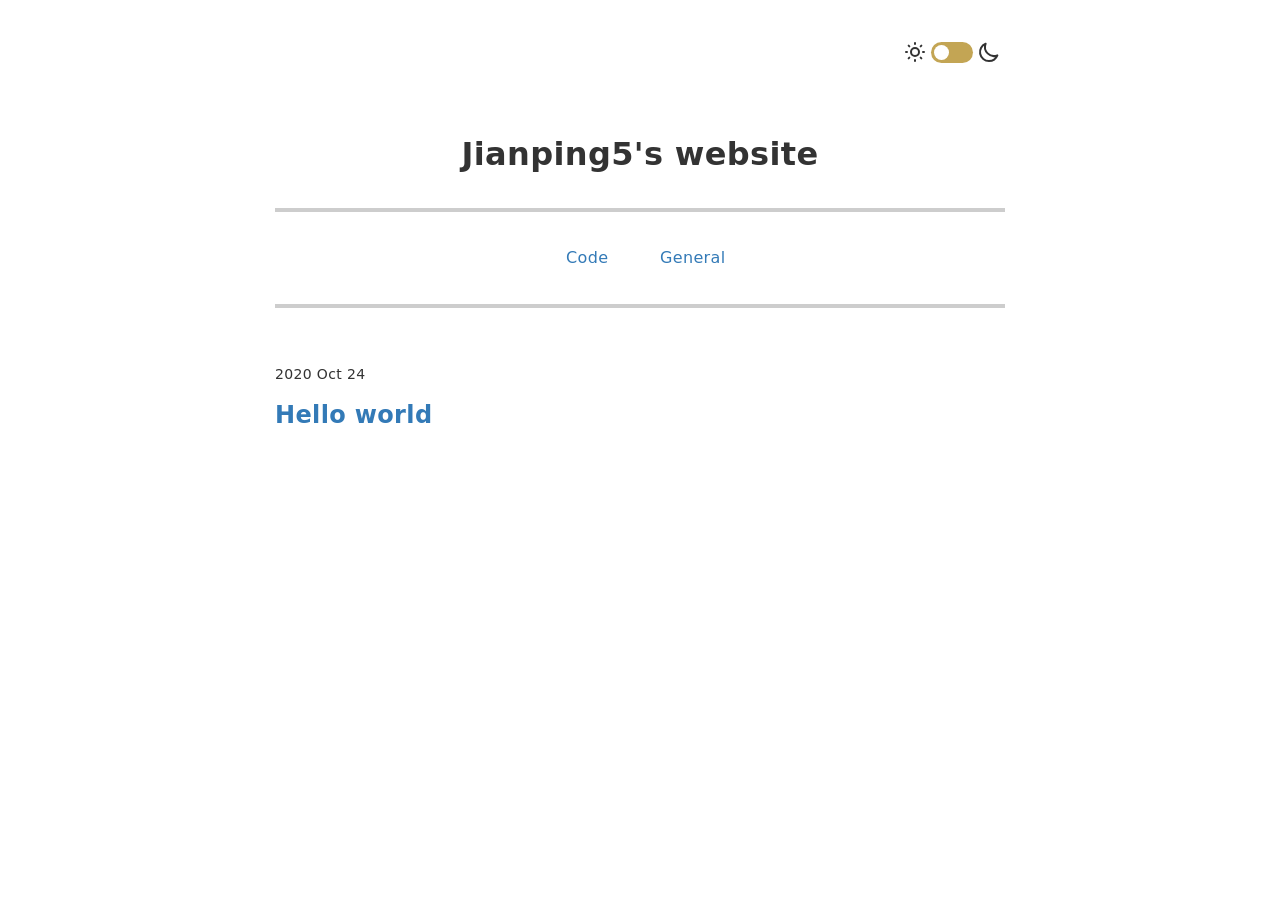
==== index.html @ e9e573b5 "Initial commit" ====
<!DOCTYPE html>
<html>
<meta charset="UTF-8">
<style>
@media (prefers-color-scheme: dark) {
    body {
        background-color: #1c1c1c;
        color: white;
    }
    .markdown-body table tr {
        background-color: #1c1c1c;
    }
    .markdown-body table tr:nth-child(2n) {
        background-color: black;
    }
}
</style>



<link rel="alternate" type="application/rss+xml" href="./feed.xml" title="Jianping5's website">



<link rel="stylesheet" type="text/css" href="./css/common-vendor.b8ecfc406ac0b5f77a26.css">
<link rel="stylesheet" type="text/css" href="./css/fretboard.f32f2a8d5293869f0195.css">
<link rel="stylesheet" type="text/css" href="./css/pretty.0ae3265014f89d9850bf.css">
<link rel="stylesheet" type="text/css" href="./css/pretty-vendor.83ac49e057c3eac4fce3.css">
<link rel="stylesheet" type="text/css" href="./css/global.css">
<link rel="stylesheet" type="text/css" href="./css/misc.css">

<script type="text/x-mathjax-config">
<script>
MathJax = {
  tex: {
    inlineMath: [['$', '$'], ['\(', '\)']]
  },
  svg: {
    fontCache: 'global',
  }
};
</script>
<script type="text/javascript" id="MathJax-script" async
  src="./scripts/tex-svg.js">
</script>

<style>
</style>

<div id="doc" class="container-fluid markdown-body comment-enabled" data-hard-breaks="true">

<div id="color-mode-switch">
  <svg xmlns="http://www.w3.org/2000/svg" class="h-6 w-6" fill="none" viewBox="0 0 24 24" stroke="currentColor" stroke-width="2">
    <path stroke-linecap="round" stroke-linejoin="round" d="M12 3v1m0 16v1m9-9h-1M4 12H3m15.364 6.364l-.707-.707M6.343 6.343l-.707-.707m12.728 0l-.707.707M6.343 17.657l-.707.707M16 12a4 4 0 11-8 0 4 4 0 018 0z" />
  </svg>
  <input type="checkbox" id="switch" />
  <label for="switch">Dark Mode Toggle</label>
  <svg xmlns="http://www.w3.org/2000/svg" class="h-6 w-6" fill="none" viewBox="0 0 24 24" stroke="currentColor" stroke-width="2">
    <path stroke-linecap="round" stroke-linejoin="round" d="M20.354 15.354A9 9 0 018.646 3.646 9.003 9.003 0 0012 21a9.003 9.003 0 008.354-5.646z" />
  </svg>
</div>

<script type="text/javascript">
  // Update root html class to set CSS colors
  const toggleDarkMode = () => {
    const root = document.querySelector('html');
    root.classList.toggle('dark');
  }

  // Update local storage value for colorScheme
  const toggleColorScheme = () => {
    const colorScheme = localStorage.getItem('colorScheme');
    if (colorScheme === 'light') localStorage.setItem('colorScheme', 'dark');
    else localStorage.setItem('colorScheme', 'light');
  }

  // Set toggle input handler
  const toggle = document.querySelector('#color-mode-switch input[type="checkbox"]');
  if (toggle) toggle.onclick = () => {
    toggleDarkMode();
    toggleColorScheme();
  }

  // Check for color scheme on init
  const checkColorScheme = () => {
    const colorScheme = localStorage.getItem('colorScheme');
    // Default to light for first view
    if (colorScheme === null || colorScheme === undefined) localStorage.setItem('colorScheme', 'light');
    // If previously saved to dark, toggle switch and update colors
    if (colorScheme === 'dark') {
      toggle.checked = true;
      toggleDarkMode();
    }
  }
  checkColorScheme();
</script>

<meta name="twitter:card" content="summary" />
<meta name="twitter:title" content="Jianping5's website" />
<meta name="twitter:image" content="https://avatars.githubusercontent.com/u/83172782?v=4&size=64" />


<title> Jianping5's website </title>
<br>
<center><h1 style="border-bottom:0px"> Jianping5's website </h1></center>

<center><hr>
<span class="toc-category" style="font-size:100%"><a href="./categories/code.html">Code</a></span>
<span class="toc-category" style="font-size:100%"><a href="./categories/general.html">General</a></span>
<hr></center>

<br>
<ul class="post-list" style="padding-left:0">



<li>
    <span class="post-meta">2020 Oct 24</span>
    <h3 style="margin-top:12px">
      <a class="post-link" href="./general\2020/10/24\hello.html">Hello world</a>
    </h3>
</li>

 </ul>
---- css/fretboard.f32f2a8d5293869f0195.css ----
/* -- GENERAL TYPOGRAPHY -- */
.fretTitle { color: #555; text-align: center; font-family: "Helvetica Neue", sans-serif; line-height: 1.4; font-size: 1.6em; margin: 10px 0 10px 0; font-weight: 900; padding: 5px; }
section { padding: 20px; }
.content { max-width: 960px; margin: auto; }
/* Fretboard Container/Wrapper */
.fretContainer, .fretContainer_h { outline: solid 1px #eeee; margin: 0 auto; padding: 15px 0; }
.fretContainer { width: 320px; }
.fretContainer_h { max-width: 400px; }
.svg_wrapper { background-color: #fff; position: relative; height: 0; }
.svg_wrapper svg.fretboard_bg { position: absolute; top: 0; left: 0; z-index: 0; }
.svg_wrapper .cells { width: 100%; height: 100%; position: absolute; top: 0; left: 0; }
.svg_wrapper.v4 { padding-top: 91.6666666667%; }
.svg_wrapper.v5 { padding-top: 106.9444444444%; }
.svg_wrapper.v7 { padding-top: 137.5%; }
.svg_wrapper.v9 { padding-top: 168.0555555556%; }
.svg_wrapper.v12 { padding-top: 213.8888888889%; }
.svg_wrapper.v15 { padding-top: 259.7222222222%; }
.svg_wrapper.v .cell svg { width: 12.5%; float: left; display: block; }
.svg_wrapper.v4 .cell svg { height: 16.6666666667%; }
.svg_wrapper.v5 .cell svg { height: 14.2857142857%; }
.svg_wrapper.v7 .cell svg { height: 11.1111111111%; }
.svg_wrapper.v9 .cell svg { height: 9.0909090909%; }
.svg_wrapper.v12 .cell svg { height: 7.1428571429%; }
.svg_wrapper.v15 .cell svg { height: 5.8823529412%; }
.svg_wrapper.h5 { padding-top: 85.7142857143%; }
.svg_wrapper.h6 { padding-top: 75%; }
.svg_wrapper.h7 { padding-top: 72.7272727273%; }
.svg_wrapper.h .cell svg { height: 12.5%; float: left; display: block; z-index: 2; }
.svg_wrapper.h5 .cell svg { width: 14.2857142857%; }
.svg_wrapper.h6 .cell svg { width: 12.5%; }
.svg_wrapper.h7 .cell svg { width: 12.1212121212%; }
/* Fretboard Element Styles */
.cell.dot .fretb_dot { fill: #27a9e1; }
.cell.dot.root .fretb_dot { fill: #f05a28; }
.cell.dot.faded .fretb_dot { opacity: .25; }
.fretboard_bg .fret_bg rect { fill: #fff; }
.fretboard_bg .frets rect { fill: #ddd; }
.fretboard_bg .nut rect { fill: #6e6e6e; }
.fretboard_bg .strings rect { fill: #6e6e6e; }
.svg_wrapper.noNut .fretboard_bg .nut rect { fill: none; }
.markdown-body pre.fretboard { background-color: transparent; }
@media all and (max-width: 400px) {
 .fretContainer_h { max-width: 288px; }
}
@media all and (max-width: 420px) {
 .fretContainer { max-width: 220px; }
}
---- css/pretty.0ae3265014f89d9850bf.css ----
.profile-card { width: 100%; padding: 10px 5px; }
.profile-card .profile-card-body { display: flex; margin-bottom: 20px; }
.profile-card .profile-card-body .profile-card-name { color: #333; font-weight: 600; font-size: 16px; line-height: 18px; text-decoration: none; overflow: hidden; text-overflow: ellipsis; display: block; vertical-align: sub; }
.profile-card .profile-card-body .profile-card-info { margin-left: 10px; white-space: nowrap; overflow: hidden; text-overflow: ellipsis; }
.profile-card .profile-card-body .profile-card-name:hover { color: #337ab7; }
.profile-card .profile-card-body .profile-card-photo { height: -webkit-fit-content; height: fit-content; padding-top: 3px; text-decoration: none; }
.profile-card .profile-card-body .profile-card-username { font-size: 12px; line-height: 15px; color: #888; overflow: hidden; text-overflow: ellipsis; }
.profile-card .profile-card-body .profile-card-description { font-size: 14px; line-height: 20px; word-break: break-word; color: #888; margin-top: 10px; white-space: normal; }
.profile-card .profile-card-body .ui-avatar { display: inline-block; overflow: hidden; line-height: 1; vertical-align: middle; border-radius: 3px; object-fit: cover; }
.profile-card .profile-card-body .ui-avatar.circle { border-radius: 50%; }
.profile-card .profile-settings { display: block; text-align: center; margin: 0 -21px -21px -21px; padding-top: 10px; font-size: 15px; padding-bottom: 10px; border-top: #d9d9d9 1px solid; border-bottom-left-radius: 5px; border-bottom-right-radius: 5px; color: #337ab7; text-decoration: none; }
.profile-card .profile-settings:hover { background-color: #337ab7; color: white; }
.react-popover .profile-popover { max-width: 260px; width: 260px; }
.react-popover .profile-popover .profile-card .profile-card-body { padding: 10px 15px 0 15px; }
.react-popover .profile-popover .profile-card .profile-settings { margin: 0 -6px -11px -6px; }
.react-popover .popover { position: absolute; top: 0; left: 0; z-index: 1060; display: block; max-width: 276px; font-family: -apple-system, BlinkMacSystemFont, "Segoe UI", Roboto, "Helvetica Neue", Arial, "Noto Sans", sans-serif, "Apple Color Emoji", "Segoe UI Emoji", "Segoe UI Symbol", "Noto Color Emoji"; font-style: normal; font-weight: 400; line-height: 1.5; text-align: left; text-align: start; text-decoration: none; text-shadow: none; text-transform: none; letter-spacing: normal; word-break: normal; word-spacing: normal; white-space: normal; line-break: auto; font-size: .875rem; word-wrap: break-word; background-color: #fff; background-clip: padding-box; border: 1px solid rgba( 0, 0, 0, .2 ); border-radius: 6px; }
.react-popover .popover .arrow { position: absolute; display: block; width: 1rem; height: .5rem; margin: 0 .3rem; border-width: unset; border-style: unset; }
.react-popover .popover .arrow::before, .react-popover .popover .arrow::after { position: absolute; display: block; content: ""; border-color: transparent; border-style: solid; }
.react-popover .bs-popover-top,
.react-popover .bs-popover-auto[x-placement^="top"] { margin-bottom: .5rem; }
.react-popover .bs-popover-top > .arrow,
.react-popover .bs-popover-auto[x-placement^="top"] > .arrow { bottom: calc( -0.5rem - 1px ); }
.react-popover .bs-popover-top > .arrow::before,
.react-popover .bs-popover-auto[x-placement^="top"] > .arrow::before { bottom: 0; border-width: .5rem .5rem 0; border-top-color: rgba( 0, 0, 0, .25 ); }
.react-popover .bs-popover-top > .arrow::after,
.react-popover .bs-popover-auto[x-placement^="top"] > .arrow::after { bottom: 1px; border-width: .5rem .5rem 0; border-top-color: #fff; }
.react-popover .bs-popover-right,
.react-popover .bs-popover-auto[x-placement^="right"] { margin-left: .5rem; }
.react-popover .bs-popover-right > .arrow,
.react-popover .bs-popover-auto[x-placement^="right"] > .arrow { left: calc( -0.5rem - 1px ); width: .5rem; height: 1rem; margin: .3rem 0; }
.react-popover .bs-popover-right > .arrow::before,
.react-popover .bs-popover-auto[x-placement^="right"] > .arrow::before { left: 0; border-width: .5rem .5rem .5rem 0; border-right-color: rgba( 0, 0, 0, .25 ); }
.react-popover .bs-popover-right > .arrow::after,
.react-popover .bs-popover-auto[x-placement^="right"] > .arrow::after { left: 1px; border-width: .5rem .5rem .5rem 0; border-right-color: #fff; }
.react-popover .bs-popover-bottom,
.react-popover .bs-popover-auto[x-placement^="bottom"] { margin-top: .5rem; }
.react-popover .bs-popover-bottom > .arrow,
.react-popover .bs-popover-auto[x-placement^="bottom"] > .arrow { top: calc( -0.5rem - 1px ); }
.react-popover .bs-popover-bottom > .arrow::before,
.react-popover .bs-popover-auto[x-placement^="bottom"] > .arrow::before { top: 0; border-width: 0 .5rem .5rem .5rem; border-bottom-color: rgba( 0, 0, 0, .25 ); }
.react-popover .bs-popover-bottom > .arrow::after,
.react-popover .bs-popover-auto[x-placement^="bottom"] > .arrow::after { top: 1px; border-width: 0 .5rem .5rem .5rem; border-bottom-color: #fff; }
.react-popover .bs-popover-bottom .popover-header::before,
.react-popover .bs-popover-auto[x-placement^="bottom"] .popover-header::before { position: absolute; top: 0; left: 50%; display: block; width: 1rem; margin-left: -0.5rem; content: ""; border-bottom: 1px solid #f7f7f7; }
.react-popover .bs-popover-left,
.react-popover .bs-popover-auto[x-placement^="left"] { margin-right: .5rem; }
.react-popover .bs-popover-left > .arrow,
.react-popover .bs-popover-auto[x-placement^="left"] > .arrow { right: calc( -0.5rem - 1px ); width: .5rem; height: 1rem; margin: .3rem 0; }
.react-popover .bs-popover-left > .arrow::before,
.react-popover .bs-popover-auto[x-placement^="left"] > .arrow::before { right: 0; border-width: .5rem 0 .5rem .5rem; border-left-color: rgba( 0, 0, 0, .25 ); }
.react-popover .bs-popover-left > .arrow::after,
.react-popover .bs-popover-auto[x-placement^="left"] > .arrow::after { right: 1px; border-width: .5rem 0 .5rem .5rem; border-left-color: #fff; }

[data-inline-comment-id] { background-color: rgba( 102, 181, 250, .15 ); border: solid transparent; border-width: 0 0 2px 0; }
[data-inline-comment-id].highlighted { border-color: #66b5f0; cursor: pointer; z-index: 1; }
[data-inline-comment-id="user-selection-highlight"] { background-color: rgba( 255, 255, 0, .3 ); }
[data-inline-comment-id="user-selection-highlight"].highlighted { border-color: yellow; }
[data-inline-comment-id] > [data-inline-comment-id] > [data-inline-comment-id] > [data-inline-comment-id] > [data-inline-comment-id] { background-color: transparent; }

@charset "UTF-8";
/* site ui font */
.site-ui-font { font-family: "Source Sans Pro", Helvetica, Arial, sans-serif; }
html[lang^="ja"] .site-ui-font { font-family: "Source Sans Pro", Helvetica, Arial, "Hiragino Kaku Gothic Pro", "ヒラギノ角ゴ Pro W3", Osaka, Meiryo, "メイリオ", "MS Gothic", "ＭＳ ゴシック", sans-serif; }
html[lang="zh-tw"] .site-ui-font { font-family: "Source Sans Pro", Helvetica, Arial, "PingFang TC", "Microsoft JhengHei", "微軟正黑", sans-serif; }
html[lang="zh-cn"] .site-ui-font { font-family: "Source Sans Pro", Helvetica, Arial, "PingFang SC", "Microsoft YaHei", "微软雅黑", sans-serif; }
/* monospace font */
/* content and content UI font */
/* iphone 3 */
/* iphone 4 */
/* iphone 5 */
/* iphone 6, 6s, 7, 8 */
/* iphone 6+, 6s+, 7+, 8+ */
/* iphone X */
/* iphone XR */
/* iphone XS */
/* iphone XS Max */
.divider { border-bottom: 1px solid #e3e3e3; }
.ui-comment-container { z-index: 999; background-color: white; width: 100%; padding: 0; border: 1px solid #d4d4d4; border-radius: 6px; }
.ui-comment-container.highlighted { background-color: #f8f8f8; }
.ui-comment-container.all-hidden { opacity: .6; }
.ui-comment-container.all-hidden:hover { opacity: 1; }
.ui-comment-container.all-hidden.active { opacity: 1; }
.ui-comment-container > *:last-child { margin-bottom: 15px; }
.ui-comment-container > *:not(:first-child):not(.ui-comment-notice) { margin-top: 15px; }
.ui-comment-container.comment-container-sm:not(.active) { display: none !important; }
.ui-comment-container.comment-container-sm.active { position: fixed; top: 0; bottom: 0; left: 0; right: 0; margin: 0; border-radius: 0; max-height: 100vh; width: 100%; display: flex !important; flex-direction: column; }
.ui-comment-container.comment-container-sm.active.simple { top: unset !important; height: auto !important; }
.ui-comment-container.comment-container-sm.active.simple .ui-comment-header { display: none !important; }
.ui-comment-container.comment-container-sm.active.simple .ui-comments-container { display: none !important; }
.ui-comment-container.comment-container-sm.active .ui-comments-container { flex: 1; overflow: auto; padding-bottom: 15px; }
.ui-comment-container.comment-container-sm > *:not(.ui-comment-notice).divider { margin-top: 0; }
.ui-comment-container.comment-container-sm .ui-comment-header { display: block !important; }
.ui-comment-container.comment-container-sm .ui-comment-input-container { padding-left: 30px; }
.ui-comment-container.comment-container-sm textarea { height: 40px; margin-bottom: 0; }
.ui-comment-container { font-family: "Source Sans Pro", Helvetica, Arial, sans-serif; }
html[lang^="ja"] .ui-comment-container { font-family: "Source Sans Pro", Helvetica, Arial, "Hiragino Kaku Gothic Pro", "ヒラギノ角ゴ Pro W3", Osaka, Meiryo, "メイリオ", "MS Gothic", "ＭＳ ゴシック", sans-serif; }
html[lang="zh-tw"] .ui-comment-container { font-family: "Source Sans Pro", Helvetica, Arial, "PingFang TC", "Microsoft JhengHei", "微軟正黑", sans-serif; }
html[lang="zh-cn"] .ui-comment-container { font-family: "Source Sans Pro", Helvetica, Arial, "PingFang SC", "Microsoft YaHei", "微软雅黑", sans-serif; }
.ui-comment-container textarea { color: #333; outline: none; resize: none; border: 1px solid #cdcdcd; border-radius: 4px; padding: 10px; font-size: 14px; line-height: 18px; width: 100%; }
.ui-comment-container textarea::placeholder { color: #868686; }
.ui-comment-container .ui-comment-header { width: 100%; -webkit-user-select: none; user-select: none; font-size: 14px; line-height: 18px; padding: 15px; background-color: white; text-align: right; }
.ui-comment-container .ui-comment-header .ui-comment-close { cursor: pointer; }
.ui-comment-container .ui-comment-header .ui-comment-close > *:not(:last-child) { margin-right: 5px; }
.ui-comment-container .comment-disconnect-banner { text-align: center; -webkit-user-select: none; user-select: none; background-color: #f8d7da; padding: 8px 0; color: #721c24; }
.ui-comment-container.active .ui-comments-container { max-height: unset; }
.ui-comment-container.active .ui-comments-container .ui-comment .comment-content { height: auto; overflow: unset; }
.ui-comment-container .ui-comments-container { width: 100%; flex: 1; max-height: 75px; padding: 0 15px; }
.ui-comment-container .ui-comments-container > .ui-comment { margin-bottom: 10px; }
.ui-comment-container .ui-comments-container > .ui-comment:not(:last-child)::after { border-bottom: 1px solid #e3e3e3; content: ''; margin-right: -15px; margin-left: -51px; margin-top: 15px; }
.ui-comment-container .ui-comments-container .ui-comment { position: relative; width: auto; display: flex; flex-direction: column; padding-left: 36px; }
.ui-comment-container .ui-comments-container .ui-comment { font-family: "Source Sans Pro", Helvetica, Arial, sans-serif; }
html[lang^="ja"] .ui-comment-container .ui-comments-container .ui-comment { font-family: "Source Sans Pro", Helvetica, Arial, "Hiragino Kaku Gothic Pro", "ヒラギノ角ゴ Pro W3", Osaka, Meiryo, "メイリオ", "MS Gothic", "ＭＳ ゴシック", sans-serif; }
html[lang="zh-tw"] .ui-comment-container .ui-comments-container .ui-comment { font-family: "Source Sans Pro", Helvetica, Arial, "PingFang TC", "Microsoft JhengHei", "微軟正黑", sans-serif; }
html[lang="zh-cn"] .ui-comment-container .ui-comments-container .ui-comment { font-family: "Source Sans Pro", Helvetica, Arial, "PingFang SC", "Microsoft YaHei", "微软雅黑", sans-serif; }
.ui-comment-container .ui-comments-container .ui-comment .comment-resolved { font-size: 12px; line-height: 12px; color: #bbb; }
.ui-comment-container .ui-comments-container .ui-comment .comment-menu { color: #bbb; padding: 3px; border-radius: 50%; height: 24px; cursor: pointer; }
.ui-comment-container .ui-comments-container .ui-comment .comment-menu .fa.fa-fw { width: 18px; }
.ui-comment-container .ui-comments-container .ui-comment .comment-menu:hover,
.ui-comment-container .ui-comments-container .ui-comment .comment-menu:active,
.ui-comment-container .ui-comments-container .ui-comment .comment-menu.active { background-color: #e6e6e6; }
.ui-comment-container .ui-comments-container .ui-comment .comment-menu .comment-dropdown-menu { -webkit-user-select: none; user-select: none; z-index: 1; position: absolute; top: 23px; right: 0; list-style: none; color: #333; background: white; border-radius: 4px; border-style: solid; border-color: #dedede; border-width: 1px; box-shadow: 0 0 5px 0 rgba( 0, 0, 0, .15 ); font-size: 14px; padding: 7px 0; }
.ui-comment-container .ui-comments-container .ui-comment .comment-menu .comment-dropdown-menu > div { display: flex; align-items: center; white-space: nowrap; width: 100%; padding: 3px 20px; }
.ui-comment-container .ui-comments-container .ui-comment .comment-menu .comment-dropdown-menu > div:hover { background-color: #f5f5f5; }
.ui-comment-container .ui-comments-container .ui-comment .comment-item-row { display: flex; justify-content: space-between; align-content: flex-start; }
.ui-comment-container .ui-comments-container .ui-comment .comment-item-row.comment-title { align-items: center; }
.ui-comment-container .ui-comments-container .ui-comment .comment-item-row.comment-title > *:not(:last-child) { margin-right: 10px; }
.ui-comment-container .ui-comments-container .ui-comment .comment-author { font-weight: 600; color: #333; font-size: 16px; line-height: 18px; flex: 1; text-overflow: ellipsis; white-space: nowrap; overflow: hidden; }
.ui-comment-container .ui-comments-container .ui-comment .timestamp { color: #888; font-size: 12px; line-height: 15px; margin-bottom: 3px; }
.ui-comment-container .ui-comments-container .ui-comment .comment-content { color: #333; font-size: 14px; text-align: left; height: 36px; overflow: hidden; text-overflow: ellipsis; flex-direction: column; }
.ui-comment-container .ui-comments-container .ui-comment .comment-content { font-family: -apple-system, BlinkMacSystemFont, "Segoe UI", "Helvetica Neue", Helvetica, Roboto, Arial, sans-serif, "Apple Color Emoji", "Segoe UI Emoji", "Segoe UI Symbol"; }
html[lang^="ja"] .ui-comment-container .ui-comments-container .ui-comment .comment-content { font-family: -apple-system, BlinkMacSystemFont, "Segoe UI", "Helvetica Neue", Helvetica, Roboto, Arial, "Hiragino Kaku Gothic Pro", "ヒラギノ角ゴ Pro W3", Osaka, Meiryo, "メイリオ", "MS Gothic", "ＭＳ ゴシック", sans-serif, "Apple Color Emoji", "Segoe UI Emoji", "Segoe UI Symbol"; }
html[lang="zh-tw"] .ui-comment-container .ui-comments-container .ui-comment .comment-content { font-family: -apple-system, BlinkMacSystemFont, "Segoe UI", "Helvetica Neue", Helvetica, Roboto, Arial, "PingFang TC", "Microsoft JhengHei", "微軟正黑", sans-serif, "Apple Color Emoji", "Segoe UI Emoji", "Segoe UI Symbol"; }
html[lang="zh-cn"] .ui-comment-container .ui-comments-container .ui-comment .comment-content { font-family: -apple-system, BlinkMacSystemFont, "Segoe UI", "Helvetica Neue", Helvetica, Roboto, Arial, "PingFang SC", "Microsoft YaHei", "微软雅黑", sans-serif, "Apple Color Emoji", "Segoe UI Emoji", "Segoe UI Symbol"; }
.ui-comment-container .ui-comments-container .ui-comment .comment-content .content-container { height: 100%; word-break: break-word; white-space: pre-wrap; }
.ui-comment-container .ui-comments-container .ui-comment .comment-content .content-container .content-edited { -webkit-user-select: none; user-select: none; color: #9e9e9e; }
.ui-comment-container .ui-comments-container .ui-comment .comment-content .replyInput { margin-top: 10px; display: flex; flex-direction: row; position: relative; }
.ui-comment-container .ui-comments-container .ui-comment .comment-content .replyInput { font-family: "Source Sans Pro", Helvetica, Arial, sans-serif; }
html[lang^="ja"] .ui-comment-container .ui-comments-container .ui-comment .comment-content .replyInput { font-family: "Source Sans Pro", Helvetica, Arial, "Hiragino Kaku Gothic Pro", "ヒラギノ角ゴ Pro W3", Osaka, Meiryo, "メイリオ", "MS Gothic", "ＭＳ ゴシック", sans-serif; }
html[lang="zh-tw"] .ui-comment-container .ui-comments-container .ui-comment .comment-content .replyInput { font-family: "Source Sans Pro", Helvetica, Arial, "PingFang TC", "Microsoft JhengHei", "微軟正黑", sans-serif; }
html[lang="zh-cn"] .ui-comment-container .ui-comments-container .ui-comment .comment-content .replyInput { font-family: "Source Sans Pro", Helvetica, Arial, "PingFang SC", "Microsoft YaHei", "微软雅黑", sans-serif; }
.ui-comment-container .ui-comments-container .ui-comment .comment-content .replyInput .avatar { position: relative; margin-right: 6px; min-width: 30px; }
.ui-comment-container .ui-comments-container .ui-comment .comment-content .replyInput.edit { order: 0; }
.ui-comment-container .ui-comments-container .ui-comment .comment-content .replyInput.reply { order: 2; }
.ui-comment-container .ui-comments-container .ui-comment .reply-comments { order: 1; margin-top: 10px; }
.ui-comment-container .ui-comments-container .ui-comment .reply-comments .ui-comment:not(:last-child) { margin-bottom: 8px; }
.ui-comment-container .ui-comments-container .ui-comment .action-button-container { margin-top: 10px; }
.ui-comment-container .ui-comments-container .ui-comment .action-button-container > *:not(:last-child) { margin-right: 10px; }
.ui-comment-container .ui-comments-container .ui-comment .action-button { cursor: pointer; font-size: 14px; line-height: 15px; margin-top: 10px; }
.ui-comment-container .ui-comments-container .ui-comment .action-button:focus,
.ui-comment-container .ui-comments-container .ui-comment .action-button:hover { text-decoration: none; }
.ui-comment-container .comment-blank-stats { margin-top: 24px; text-align: center; color: #999; font-size: 14px; }
.ui-comment-container .comment-blank-stats > *:not(:last-child) { margin-bottom: 6px; }
.ui-comment-container .avatar { position: absolute; left: 0; margin-top: 3px; width: 30px; height: 30px; border-radius: 50%; overflow: hidden; background-size: cover; background-position: center; }
.ui-comment-container .ui-comment-input-container { position: relative; padding: 0 15px; display: flex; }
.ui-comment-container .ui-comment-input-container .ui-comment-input-widgets { width: 100%; position: relative; }
.ui-comment-container .ui-comment-input-container .ui-comment-input-widgets .action-buttons { margin-top: 5px; }
.ui-comment-container .ui-comment-input-container .ui-comment-input-widgets .action-buttons > .btn:not(:last-child) { margin-right: 8px; }
.ui-comment-container .ui-comment-input-container .ui-comment-input-widgets .btn { font-size: 13px; line-height: 13px; padding: 7px 12px; }
.ui-comment-container .ui-comment-input-container .ui-comment-input-widgets .btn-default { border-color: #8f8f8f; color: #8f8f8f; border-width: 1px; background-color: transparent; }
.ui-comment-container .ui-comment-input-container .ui-comment-input-widgets .btn-default:hover { color: #fff; background-color: #8f8f8f; }
.ui-comment-container .view-comments-container { line-height: 15px; margin-top: 11px; }
.ui-comment-container .view-comments-container .view-comments { cursor: pointer; font-size: 14px; line-height: 15px; margin-left: 50px; }
.ui-comment-container .view-comments-container .view-comments:focus,
.ui-comment-container .view-comments-container .view-comments:hover { text-decoration: none; }
@keyframes highlight {
 0% { background-color: #d8d8d8; }
 30% { background-color: #d8d8d8; }
 100% { background-color: transparent; }
}
.ui-comment-notice { position: relative; font-size: 12px; line-height: 16px; }
.ui-comment-notice.ui-comment-error-notice { padding: 15px; color: #ea4335; background: #f8d7da; white-space: normal; }
.ui-comment-notice.ui-comment-guest-notice { padding: 15px; color: #007d00; background: #c8e9c8; }
.ui-comment-notice.ui-comment-guest-notice .ui-signup { margin-right: 10px; }
.ui-comment-notice.ui-comment-guest-notice .notice { margin-bottom: 10px; white-space: normal; }
.ui-comment-notice a { text-decoration: underline; cursor: pointer; }
.ui-infobar.comment-enabled.comment-open-inner { margin-right: 240px; }
.ui-infobar.comment-enabled:not(.comment-open) .ui-comment-app.small .ui-open-comments .text { display: none; }
.ui-infobar.comment-enabled:not(.comment-open) .ui-comment-app.small .ui-open-comments .fa { margin-right: 0; }
.ui-view-area.ui-scrollable #doc.comment-enabled.comment-inner .ui-view-area.ui-scrollable #doc.comment-enabled:not(.comment-open) { margin-right: 50px; }
.ui-view-area.ui-scrollable .ui-infobar.comment-enabled.comment-inner .ui-view-area.ui-scrollable .ui-infobar.comment-enabled:not(.comment-open) { margin-right: 50px; }
.ui-view-area.ui-scrollable .ui-infobar.comment-enabled.comment-inner .ui-view-area.ui-scrollable .ui-infobar.comment-enabled:not(.comment-open) .ui-comment-app { right: -35px; }
#doc.comment-enabled.comment-inner { margin-right: 45px; }
#doc.comment-enabled.comment-open-inner { margin-right: 240px; }
.ui-comment-app { position: absolute; right: 0; top: 0; z-index: 999; }
.ui-comment-app .btn.btn-default { color: #868686; cursor: pointer; }
.ui-comment-app .open-comments { display: flex; align-items: center; background-color: white; width: 100%; margin-bottom: 15px; }
.ui-comment-app .open-comments > *:not(:last-child) { margin-right: 10px; }
.ui-comment-app .open-comments .comment-settings { display: flex; }
.ui-comment-app .open-comments .comment-settings img { margin-right: 5px; }
.ui-comment-app .open-comments .comment-settings div { font-size: 15px; line-height: 16px; }
.ui-comment-app .open-comments .comment-settings:hover { cursor: pointer; }
.ui-comment-app .open-comments .invisible { visibility: hidden; }
.ui-comment-app .open-comments .show-hidden { padding: 15px; }
.ui-comment-app .open-comments .btn.ui-open-comments { padding: 7px 10px; color: #868686; font-size: 15px; line-height: 16px; }
.ui-comment-app .open-comments .btn.ui-open-comments .fa { margin-right: 5px; }
.ui-comment-app .open-comments .btn.ui-open-comments:focus:not(:hover) { background-color: #fff; border-color: #ccc; }
.ui-comment-app .open-comments .btn.ui-open-comments.open,
.ui-comment-app .open-comments .btn.ui-open-comments.open:focus { background-color: #e6e6e6; border-color: #adadad; }
.ui-comment-app .ui-comment-button-container { transition: transform ease-in-out 150ms; position: absolute; top: 0; z-index: 3; }
.ui-comment-app .ui-comment-button-container > *:not(:last-child) { margin-right: 10px; }
.ui-comment-app .ui-comment-button-container.comment { position: relative; display: inline-block; min-width: 225px; width: 100%; max-width: 400px; margin-bottom: 10px; }
.ui-comment-app .ui-comment-button-container.comment > * { display: inline-block; }
.ui-comment-app .ui-comment-button-container.comment > .ui-comment-container:not(:last-child) { margin-bottom: 10px; }
.ui-comment-app .ui-comment-button-container.comment:not(.active):hover { z-index: 1050; background-color: white; }
.ui-comment-app .ui-comment-button-container.comment.active:not(.simple) { z-index: 1051; background-color: white; position: fixed; bottom: 30px; }
.ui-comment-app .ui-comment-button-container.comment.active:not(.simple) .ui-comment-container.active:not(.simple) { display: flex; flex-direction: column; height: 100%; }
.ui-comment-app .ui-comment-button-container.comment.active:not(.simple) .ui-comment-container.active:not(.simple) .ui-comments-container { overflow-y: auto; }
.ui-comment-app .ui-comment-button-container.comment.simple .ui-comments-container { display: none; }
.ui-comment-app .ui-comment-button { display: inline-block; cursor: pointer; color: #999; font-weight: normal; font-size: 14px; white-space: nowrap; -webkit-user-select: none; user-select: none; }
.ui-comment-app .ui-comment-button.active { color: #337ab7; }
.ui-comment-app .ui-comment-button.active .fa-commenting-o:before { content: "\f075"; }
.comment-textarea { min-height: 58px; max-height: 202px; }
.dismiss-overlay { z-index: 2; position: fixed; width: 100vw; height: 100vh; top: 0; left: 0; }
.ui-no-comments { text-align: center; }
.ui-no-comments img { margin-top: 90px; }
.ui-no-comments .title { margin-top: 15px; color: #999; font-weight: 600; font-size: 14px; }
.ui-no-comments .content { color: #999; font-size: 12px; }
/* The switch - the box around the slider */
.switch { position: relative; display: inline-block; width: 24px; height: 14px; margin-top: 3px; }
/* Hide default HTML checkbox */
.switch input { opacity: 0; width: 0; height: 0; }
/* The slider */
.slider { position: absolute; cursor: pointer; top: 0; left: 0; right: 0; bottom: 0; background-color: #ccc; transition: .4s; }
.slider:before { position: absolute; content: ""; height: 10px; width: 10px; left: 2px; bottom: 2px; background-color: white; transition: .4s; }
input:checked + .slider { background-color: #777; }
input:focus + .slider { box-shadow: 0 0 1px #777; }
input:checked + .slider:before { transform: translateX( 10px ); }
/* Rounded sliders */
.slider.round { border-radius: 14px; }
.slider.round:before { border-radius: 50%; }
.ui-comment-discard-modal .modal-content .modal-body { padding: 20px; }
.ui-comment-discard-modal .modal-content .modal-body .title { font-size: 16px; line-height: 16px; margin-bottom: 20px; }
.ui-comment-discard-modal .modal-content .modal-body .btn { width: 100%; font-size: 15px; line-height: 16px; }
@media (max-width: 767px) {
 .ui-comment-container > *:not(:first-child):not(.ui-comment-notice).divider { margin-top: 0; }
 .ui-comment-container.comment-container-sm .ui-comment-input-container { padding-left: 15px; }
 .ui-comment-container:not(.active) { display: none !important; }
 .ui-comment-container.active { position: fixed; top: 0; bottom: 0; left: 0; right: 0; margin: 0; border-radius: 0; max-height: 100vh; width: 100%; display: flex !important; flex-direction: column; }
 .ui-comment-container.active.simple { top: unset !important; height: auto !important; }
 .ui-comment-container.active.simple .ui-comment-header { display: none !important; }
 .ui-comment-container.active.simple .ui-comments-container { display: none !important; }
 .ui-comment-container.active .ui-comments-container { flex: 1; overflow: auto; padding-bottom: 15px; }
 .ui-comment-container textarea { height: 40px; margin-bottom: 0; }
 .ui-comment-container .ui-comment-input-container .ui-comment-input-widgets { display: flex; }
 .ui-comment-container .ui-comment-input-container .ui-comment-input-widgets .action-buttons { margin-left: 10px; }
 .ui-comment-container .ui-comment-input-container .ui-comment-input-widgets .action-buttons > .btn.ui-comment-submit { margin-right: 0; height: 40px; }
 .ui-comment-container .ui-comment-input-container .ui-comment-input-widgets .action-buttons > .btn:not(.ui-comment-submit) { display: none; }
 .ui-infobar.comment-enabled.comment-open { z-index: 1050; margin-right: 0; }
 .ui-comment-app { padding: 0; z-index: 1050; right: 0 !important; width: 37px !important; }
 .ui-comment-app .open-comments { visibility: hidden; }
 .ui-comment-app .open-comments .btn.ui-open-comments .text { display: none; }
 .ui-comment-app .open-comments .btn.ui-open-comments .fa { margin-right: 0; }
 .ui-comment-app .ui-comment-button-container > *:not(:last-child) { margin-right: 0; }
 .ui-comment-app .ui-comment-button-container.comment:not(.active) { display: none; }
 .ui-comment-app .ui-comment-button-container.comment.active:not(.simple) .ui-comment-container.active:not(.simple) { top: 0 !important; bottom: 0 !important; left: 0 !important; right: 0 !important; width: auto !important; height: auto !important; }
 .ui-comment-app .ui-comment-button-container.comment.simple { top: unset !important; bottom: 0; }
 body.comment-open { overflow: hidden; }
}
@media (min-width: 768px) {
 .ui-infobar.comment-enabled.comment-inner { margin-right: 45px; }
}
@media (max-width: 500px) {
 .ui-comment-app .ui-comment-button { text-align: center; width: 24px; line-height: 16px; }
}

.selection-popover.popover { background-color: #777; color: white; cursor: pointer; z-index: 3; }
.selection-popover.popover .popover-content { -webkit-user-select: none; user-select: none; }
.selection-popover.popover.top > .arrow { border-top-color: transparent; }
.selection-popover.popover.top > .arrow:after { border-top-color: #777; }

.rating-group .btn { color: #8f8f8f; background-color: white; border-color: #8f8f8f; }
.rating-group .btn:not(:first-child) { margin-left: 5px; }
.rating-group .btn:hover { border-color: #8f8f8f; background-color: #8f8f8f; color: white; }
.rating-group .btn.active { background-color: #337ab7; border-color: #337ab7; color: white; }

/* iphone 3 */
/* iphone 4 */
/* iphone 5 */
/* iphone 6, 6s, 7, 8 */
/* iphone 6+, 6s+, 7+, 8+ */
/* iphone X */
/* iphone XR */
/* iphone XS */
/* iphone XS Max */
.modal-header { background-color: #f8f8f8; border-top-left-radius: 6px; border-top-right-radius: 6px; padding: 8px 15px; }
.modal-header .close { margin-top: -1px; font-size: 26px; }
.modal-footer { border-top: none; }
.modal-body { overflow: auto; word-break: break-word; max-height: calc( 100vh - 70px ); }
@media (min-width: 768px) {
 .modal-body { max-height: calc( 100vh - 90px ); }
}

/* iphone 3 */
/* iphone 4 */
/* iphone 5 */
/* iphone 6, 6s, 7, 8 */
/* iphone 6+, 6s+, 7+, 8+ */
/* iphone X */
/* iphone XR */
/* iphone XS */
/* iphone XS Max */
.flex { display: flex; }
.inline-flex { display: inline-flex; }
.flex-auto { flex: 1 1 auto; min-width: 0; /* 1 */ min-height: 0; /* 1 */ }
.flex-one { flex: 1; }
.flex-two { flex: 2; }
.flex-none { flex: none; }
.flex-column { flex-direction: column; }
.flex-row { flex-direction: row; }
.flex-wrap { flex-wrap: wrap; }
.flex-nowrap { flex-wrap: nowrap; }
.flex-wrap-reverse { flex-wrap: wrap-reverse; }
.flex-column-reverse { flex-direction: column-reverse; }
.flex-row-reverse { flex-direction: row-reverse; }
.items-start { align-items: flex-start; }
.items-end { align-items: flex-end; }
.items-center { align-items: center; }
.items-baseline { align-items: baseline; }
.items-stretch { align-items: stretch; }
.self-start { align-self: flex-start; }
.self-end { align-self: flex-end; }
.self-center { align-self: center; }
.self-baseline { align-self: baseline; }
.self-stretch { align-self: stretch; }
.justify-start { justify-content: flex-start; }
.justify-end { justify-content: flex-end; }
.justify-center { justify-content: center; }
.justify-between { justify-content: space-between; }
.justify-around { justify-content: space-around; }
.content-start { align-content: flex-start; }
.content-end { align-content: flex-end; }
.content-center { align-content: center; }
.content-between { align-content: space-between; }
.content-around { align-content: space-around; }
.content-stretch { align-content: stretch; }
.order-0 { order: 0; }
.order-1 { order: 1; }
.order-2 { order: 2; }
.order-3 { order: 3; }
.order-4 { order: 4; }
.order-5 { order: 5; }
.order-6 { order: 6; }
.order-7 { order: 7; }
.order-8 { order: 8; }
.order-last { order: 99999; }
.flex-grow-0 { flex-grow: 0; }
.flex-grow-1 { flex-grow: 1; }
.flex-shrink-0 { flex-shrink: 0; }
.flex-shrink-1 { flex-shrink: 1; }
.ReactModal__Overlay { transition: opacity 200ms ease-in-out; opacity: 0; display: flex; justify-content: center; align-items: flex-start; }
.ReactModal__Overlay--after-open { opacity: 1; }
.ReactModal__Overlay--before-close { opacity: 0; }
.ReactModal__Content { transition: all 200ms ease-in-out; transform: translateY( -200px ); opacity: 0; display: inline-block !important; }
.ReactModal__Content--after-open { opacity: 1; transform: translateY( 0 ); }
.ReactModal__Content--before-close { opacity: 0; transform: translateY( -200px ); }
.btn.disabled { pointer-events: none; }
select.default { color: darkGray; }
.payment-modal a i.fa.fa-angle-right { margin-left: 3px; }
.payment-modal .modal-body { padding: 20px; }
.payment-modal .payment-modal-body { display: flex; text-align: left; }
.payment-modal .payment-modal-body a { color: #337ab7; cursor: pointer; }
.payment-modal .payment-modal-body .payment-modal-content { flex: 1; max-width: 280px; }
.payment-modal .payment-modal-body .payment-modal-content .plan-container { border-radius: 4px; }
.payment-modal .payment-modal-body .payment-modal-content .plan-container .plan-details { padding: 20px; font-size: 12px; }
.payment-modal .payment-modal-body .payment-modal-content .plan-container .plan-details .plan-title { font-size: 20px; margin-bottom: 20px; word-break: break-word; font-weight: 600; }
.payment-modal .payment-modal-body .payment-modal-content .plan-container.update-payment { background-color: #f8f8f8; }
.payment-modal .payment-modal-body .payment-modal-content .plan-container.update-payment .plan-details { color: #686868; }
.payment-modal .payment-modal-body .payment-modal-content .plan-container.new-payment { background-color: #dff0d8; }
.payment-modal .payment-modal-body .payment-modal-content .plan-container.new-payment .plan-details { color: #3c763d; }
.payment-modal .payment-modal-body .payment-modal-content .plan-container.new-payment .plan-details .plan-title { display: flex; align-items: center; margin-bottom: 10px; }
.payment-modal .payment-modal-body .payment-modal-content .plan-container.new-payment .plan-details .plan-title .fa { font-size: 24px; margin-right: 10px; }
.payment-modal .payment-modal-body .payment-modal-content .plan-container.new-payment .plan-details .plan-content { font-size: 14px; margin-bottom: 20px; }
.payment-modal .payment-modal-body .payment-modal-content .plan-container.new-payment .plan-calculator { padding: 20px; border-top: solid 1px #a9d298; font-size: 12px; }
.payment-modal .payment-modal-body .payment-modal-content .plan-container.new-payment .plan-calculator .plan-calculator-content { color: #3c763d; word-break: break-word; font-size: 16px; font-weight: 500; }
.payment-modal .payment-modal-body .payment-modal-content .plan-container.new-payment .plan-calculator .plan-calculator-content .plan-calculator-input { margin-bottom: 5px; }
.payment-modal .payment-modal-body .payment-modal-content .plan-container.new-payment .plan-calculator .plan-calculator-content .plan-calculator-input input { width: 60px; display: inline-block; color: #3c763d; }
.payment-modal .payment-modal-body .payment-modal-content .plan-container.new-payment .plan-calculator .plan-calculator-content small { display: block; font-size: 12px; font-weight: normal; line-height: 1.25; color: #888; }
.payment-modal .payment-modal-body .payment-modal-content .plan-container.new-payment .plan-price { font-size: 28px; line-height: 26px; font-weight: bold; }
.payment-modal .payment-modal-body .payment-modal-content .plan-container.new-payment .plan-price small { font-size: 16px; font-weight: 500; }
.payment-modal .payment-modal-body .payment-modal-content .plan-container.new-payment .plan-tip { color: #888; }
.payment-modal .payment-modal-body .payment-modal-content .plan-container.new-payment .promote-code-reminder { background-color: #dff0d8; border-radius: 4px; margin-top: 15px; padding: 20px; float: right; width: 100%; color: #3c763d; }
.payment-modal .payment-modal-body .payment-modal-content .plan-container.new-payment .promote-code-reminder .promote-code-reminder-title { font-weight: 600; font-size: 16px; line-height: 16px; color: #3c763d; margin-bottom: 5px; }
.payment-modal .payment-modal-body .payment-modal-content .plan-container.new-payment .promote-code-reminder small { display: inline-block; font-weight: normal; font-size: 12px; line-height: 15px; color: #3c763d; }
.payment-modal .payment-modal-body .payment-modal-content .plan-container.new-payment .promote-code { background-color: #f8f8f8; border-radius: 4px; margin-top: 15px; margin-bottom: 15px; padding: 20px; float: right; width: 100%; }
.payment-modal .payment-modal-body .payment-modal-content .plan-container.new-payment .promote-code .form-group { margin-bottom: 10px; }
.payment-modal .payment-modal-body .payment-modal-content .plan-container.new-payment .promote-code .form-group .ui-remove-promote-code { font-weight: normal; font-size: 12px; line-height: 20px; -webkit-text-decoration-line: underline; text-decoration-line: underline; color: #337ab7; float: right; }
.payment-modal .payment-modal-body .payment-modal-content .plan-container.new-payment .promote-code .form-group label { color: #686868; font-weight: 600; font-size: 16px; line-height: 20px; margin-bottom: 10px; }
.payment-modal .payment-modal-body .payment-modal-content .plan-container.new-payment .promote-code .form-group input.form-control { box-sizing: border-box; border-radius: 4px; font-weight: normal; font-size: 16px; line-height: 20px; color: rgba( 51, 51, 51, .65 ); background-color: #f8f8f8; padding: 8px 12px; height: 36px; box-shadow: none; }
.payment-modal .payment-modal-body .payment-modal-content .plan-container.new-payment .promote-code button.ui-validate-promote-code { border: 1px solid #337ab7; box-sizing: border-box; background-color: transparent; border-radius: 4px; font-weight: normal; font-size: 15px; line-height: 16px; color: #337ab7; width: 100%; padding: 9px 18px; }
.payment-modal .payment-modal-body .payment-modal-content .plan-container.new-payment .promote-code button.ui-validate-promote-code:hover,
.payment-modal .payment-modal-body .payment-modal-content .plan-container.new-payment .promote-code button.ui-validate-promote-code:focus { background-color: #337ab7; color: #fff; }
.payment-modal .payment-modal-body .payment-modal-details { flex: 2; margin-left: 20px; }
.payment-modal .payment-modal-body .payment-modal-details .section { margin-bottom: 30px; }
.payment-modal .payment-modal-body .payment-modal-details .section .section-title { border-bottom: solid 2px #ccc; padding-bottom: 12px; font-size: 22px; margin: 0 0 20px 0; color: #686868; }
.payment-modal .payment-modal-body .payment-modal-details .section .form-group { width: 100%; }
.payment-modal .payment-modal-body .payment-modal-details .section .team-path-field { display: flex; align-items: center; }
.payment-modal .payment-modal-body .payment-modal-details .section .team-path-field input { flex: 1; margin-left: 5px; }
.payment-modal .payment-modal-body .payment-modal-details .section .field-group-2 { display: flex; }
.payment-modal .payment-modal-body .payment-modal-details .section .field-group-2 .form-group:first-child { margin-left: 0; }
.payment-modal .payment-modal-body .payment-modal-details .section .field-group-2 .form-group { width: calc( 50% - 8px ); display: inline-block; margin-left: 16px; }
.payment-modal .payment-modal-body .payment-modal-details .section .field-group-3 { display: flex; }
.payment-modal .payment-modal-body .payment-modal-details .section .field-group-3 .form-group:first-child { margin-left: 0; }
.payment-modal .payment-modal-body .payment-modal-details .section .field-group-3 .form-group { width: calc( 33.33333% - 10px ); display: inline-block; margin-left: 15px; }
.payment-modal .payment-modal-body .payment-modal-details .modal-footer { padding: 0; padding-top: 10px; }
.payment-modal .payment-modal-body .payment-modal-details .modal-footer.unupgraded { display: flex; align-items: center; text-align: left; }
.payment-modal .payment-modal-body .payment-modal-details .modal-footer.unupgraded .checkbox { font-size: 16px; color: #888; margin-right: 5px; flex: 1; }
.change-payment-modal { width: auto; max-width: 600px; }
.change-payment-modal .modal-title { text-align: left; }
.change-payment-modal .modal-body { padding: 20px; }
.change-payment-modal .change-payment-modal-content { display: flex; margin-bottom: 20px; width: 100%; justify-content: space-between; }
.change-payment-modal .change-payment-modal-content .team-plan { width: calc( 50% - 10px ); margin-right: 20px; background-color: #dff0d8; color: #3c763d; padding: 20px; border-radius: 4px; position: relative; }
.change-payment-modal .change-payment-modal-content .team-plan .samll-title { font-weight: bold; }
.change-payment-modal .change-payment-modal-content .team-plan .title { margin-top: 0; }
.change-payment-modal .change-payment-modal-content .team-plan .cancel-button-container { position: absolute; bottom: 27px; left: 0; right: 0; }
.change-payment-modal .change-payment-modal-content .team-plan .cancel-button-container a { color: #686868; text-decoration: underline; cursor: pointer; }
.change-payment-modal .change-payment-modal-content .enterprise-plan { width: calc( 50% - 10px ); background-color: #f8f8f8; color: #337ab7; padding: 20px; border-radius: 4px; }
.change-payment-modal .change-payment-modal-content .enterprise-plan .title { color: #686868; }
.change-payment-modal .change-payment-modal-content .enterprise-plan .btn { width: 100%; margin-top: 10px; }
.change-payment-modal .change-payment-modal-content .price { margin-bottom: 15px; }
.change-payment-modal .change-payment-modal-content .price .important { font-size: 26px; line-height: 26px; font-weight: bold; }
.change-payment-modal .change-payment-modal-content .content { text-align: left; margin-bottom: 10px; }
.change-payment-modal .change-payment-modal-content .content .info { color: #333; margin-bottom: 5px; }
.change-payment-modal .change-payment-modal-content .content .item span { color: #333; margin-left: 5px; }
.change-payment-modal .change-payment-modal-content .contact-us { font-size: 12px; color: #cdcdcd; }
.cancel-payment-confirm-modal { min-width: 400px; }
.cancel-payment-confirm-modal .modal-body { padding: 20px; text-align: left; }
.cancel-payment-confirm-modal .modal-body .important { font-size: 16px; margin-bottom: 15px; }
.cancel-payment-confirm-modal .modal-body .danger { color: #c9302c; }
.cancel-payment-confirm-modal .modal-body small { color: #818181; font-size: 13px; }
.cancel-payment-confirm-modal .modal-footer { padding: 0 20px 20px 20px; }
.cancel-payment-confirm-modal .modal-footer .btn-default { color: #8f8f8f; border-color: #8f8f8f; }
.cancel-payment-confirm-modal .modal-footer .btn-default:hover,
.cancel-payment-confirm-modal .modal-footer .btn-default:focus { background-color: #8f8f8f; color: #fff; }
.loading-modal .loading { height: 139px; width: 139px; position: relative; margin: 0 auto; top: 10px; }
.loading-modal p { text-align: center; margin-bottom: 35px; position: relative; top: 15px; }
.member-modal .user-section { padding: 8px 15px 7px 15px; margin-left: -15px; margin-right: -15px; display: flex; align-items: center; }
.member-modal .user-section:hover { background: #f8f8f8; cursor: pointer; text-decoration: none; }
.member-modal .user-section .user-info { display: inline-block; width: 50%; overflow: hidden; }
.member-modal .user-section .user-info .flex { align-items: center; }
.member-modal .user-section .user-info .flex .name-info { overflow: hidden; }
.member-modal .user-section .user-info .flex .name-info .name { font-size: 16px; line-height: 18px; color: #333; font-weight: 600; overflow: hidden; white-space: nowrap; text-overflow: ellipsis; }
.member-modal .user-section .user-info .flex .name-info .userpath { font-size: 12px; line-height: 15px; color: #888; overflow: hidden; white-space: nowrap; text-overflow: ellipsis; }
.member-modal .user-section .user-bio { display: inline-block; width: 50%; }
.member-modal .user-section .user-bio .bio { color: #888; font-size: 12px; line-height: 15px; max-height: 30px; overflow: hidden; text-overflow: ellipsis; -webkit-line-clamp: 2; /* autoprefixer: ignore next */ -webkit-box-orient: vertical; display: block; display: -webkit-box; word-break: break-all; }
.feedback-modal .modal-body { padding: 20px; }
.feedback-modal .modal-footer { padding: 0; padding-top: 15px; }
@media (max-width: 767px) {
 .flex-xs { display: flex; }
 .inline-flex-xs { display: inline-flex; }
 .flex-auto-xs { flex: 1 1 auto; min-width: 0; /* 1 */ min-height: 0; /* 1 */ }
 .flex-one-xs { flex: 1; }
 .flex-two-xs { flex: 2; }
 .flex-none-xs { flex: none; }
 .flex-column-xs { flex-direction: column; }
 .flex-row-xs { flex-direction: row; }
 .flex-wrap-xs { flex-wrap: wrap; }
 .flex-nowrap-xs { flex-wrap: nowrap; }
 .flex-wrap-reverse-xs { flex-wrap: wrap-reverse; }
 .flex-column-reverse-xs { flex-direction: column-reverse; }
 .flex-row-reverse-xs { flex-direction: row-reverse; }
 .items-start-xs { align-items: flex-start; }
 .items-end-xs { align-items: flex-end; }
 .items-center-xs { align-items: center; }
 .items-baseline-xs { align-items: baseline; }
 .items-stretch-xs { align-items: stretch; }
 .self-start-xs { align-self: flex-start; }
 .self-end-xs { align-self: flex-end; }
 .self-center-xs { align-self: center; }
 .self-baseline-xs { align-self: baseline; }
 .self-stretch-xs { align-self: stretch; }
 .justify-start-xs { justify-content: flex-start; }
 .justify-end-xs { justify-content: flex-end; }
 .justify-center-xs { justify-content: center; }
 .justify-between-xs { justify-content: space-between; }
 .justify-around-xs { justify-content: space-around; }
 .content-start-xs { align-content: flex-start; }
 .content-end-xs { align-content: flex-end; }
 .content-center-xs { align-content: center; }
 .content-between-xs { align-content: space-between; }
 .content-around-xs { align-content: space-around; }
 .content-stretch-xs { align-content: stretch; }
 .order-0-xs { order: 0; }
 .order-1-xs { order: 1; }
 .order-2-xs { order: 2; }
 .order-3-xs { order: 3; }
 .order-4-xs { order: 4; }
 .order-5-xs { order: 5; }
 .order-6-xs { order: 6; }
 .order-7-xs { order: 7; }
 .order-8-xs { order: 8; }
 .order-last-xs { order: 99999; }
 .flex-grow-0-xs { flex-grow: 0; }
 .flex-grow-1-xs { flex-grow: 1; }
 .flex-shrink-0-xs { flex-shrink: 0; }
 .flex-shrink-1-xs { flex-shrink: 1; }
 .payment-modal .payment-modal-body { display: block; }
 .payment-modal .payment-modal-body .payment-modal-content { max-width: 100%; margin-bottom: 20px; }
 .payment-modal .payment-modal-body .payment-modal-details { margin-left: 0; }
 .payment-modal .payment-modal-body .payment-modal-details .section .team-path-field { display: block; }
 .payment-modal .payment-modal-body .payment-modal-details .section .team-path-field div { margin-bottom: 5px; }
 .payment-modal .payment-modal-body .payment-modal-details .section .team-path-field input { margin-left: 0; }
 .payment-modal .payment-modal-body .payment-modal-details .section .field-group-2 { display: block; }
 .payment-modal .payment-modal-body .payment-modal-details .section .field-group-2 .form-group { width: 100%; display: block; margin-left: 0; }
 .payment-modal .payment-modal-body .payment-modal-details .section .field-group-3 { display: block; }
 .payment-modal .payment-modal-body .payment-modal-details .section .field-group-3 .form-group { width: 100%; display: block; margin-left: 0; }
 .payment-modal .payment-modal-body .payment-modal-details .modal-footer { padding-top: 0; }
 .payment-modal .payment-modal-body .payment-modal-details .modal-footer.unupgraded { display: block; }
 .payment-modal .payment-modal-body .payment-modal-details .modal-footer.unupgraded .checkbox { margin-right: 0; }
 .payment-modal .payment-modal-body .payment-modal-details .modal-footer.unupgraded .btn { margin-top: 10px; width: 100%; }
 .change-payment-modal { max-width: auto; }
 .change-payment-modal .change-payment-modal-content { display: block; }
 .change-payment-modal .change-payment-modal-content .team-plan { width: 100%; margin-right: 0; margin-bottom: 20px; }
 .change-payment-modal .change-payment-modal-content .team-plan .cancel-button-container { position: inherit; margin-top: 20px; bottom: 0; }
 .change-payment-modal .change-payment-modal-content .enterprise-plan { width: 100%; }
 .cancel-payment-confirm-modal { min-width: auto; }
 .cancel-payment-confirm-modal .modal-body { padding-bottom: 0; }
 .cancel-payment-confirm-modal .modal-footer .btn { display: block; width: 100%; margin-top: 10px; }
 .cancel-payment-confirm-modal .modal-footer .btn + .btn { margin-left: 0; }
 .loading-modal { width: calc( 100vw - 20px ); max-width: 320px; }
}
@media (min-width: 768px) {
 .flex-sm { display: flex; }
 .inline-flex-sm { display: inline-flex; }
 .flex-auto-sm { flex: 1 1 auto; min-width: 0; /* 1 */ min-height: 0; /* 1 */ }
 .flex-one-sm { flex: 1; }
 .flex-two-sm { flex: 2; }
 .flex-none-sm { flex: none; }
 .flex-column-sm { flex-direction: column; }
 .flex-row-sm { flex-direction: row; }
 .flex-wrap-sm { flex-wrap: wrap; }
 .flex-nowrap-sm { flex-wrap: nowrap; }
 .flex-wrap-reverse-sm { flex-wrap: wrap-reverse; }
 .flex-column-reverse-sm { flex-direction: column-reverse; }
 .flex-row-reverse-sm { flex-direction: row-reverse; }
 .items-start-sm { align-items: flex-start; }
 .items-end-sm { align-items: flex-end; }
 .items-center-sm { align-items: center; }
 .items-baseline-sm { align-items: baseline; }
 .items-stretch-sm { align-items: stretch; }
 .self-start-sm { align-self: flex-start; }
 .self-end-sm { align-self: flex-end; }
 .self-center-sm { align-self: center; }
 .self-baseline-sm { align-self: baseline; }
 .self-stretch-sm { align-self: stretch; }
 .justify-start-sm { justify-content: flex-start; }
 .justify-end-sm { justify-content: flex-end; }
 .justify-center-sm { justify-content: center; }
 .justify-between-sm { justify-content: space-between; }
 .justify-around-sm { justify-content: space-around; }
 .content-start-sm { align-content: flex-start; }
 .content-end-sm { align-content: flex-end; }
 .content-center-sm { align-content: center; }
 .content-between-sm { align-content: space-between; }
 .content-around-sm { align-content: space-around; }
 .content-stretch-sm { align-content: stretch; }
 .order-0-sm { order: 0; }
 .order-1-sm { order: 1; }
 .order-2-sm { order: 2; }
 .order-3-sm { order: 3; }
 .order-4-sm { order: 4; }
 .order-5-sm { order: 5; }
 .order-6-sm { order: 6; }
 .order-7-sm { order: 7; }
 .order-8-sm { order: 8; }
 .order-last-sm { order: 99999; }
 .flex-grow-0-sm { flex-grow: 0; }
 .flex-grow-1-sm { flex-grow: 1; }
 .flex-shrink-0-sm { flex-shrink: 0; }
 .flex-shrink-1-sm { flex-shrink: 1; }
 .modal-sm { width: 400px; }
}
@media (min-width: 992px) {
 .flex-md { display: flex; }
 .inline-flex-md { display: inline-flex; }
 .flex-auto-md { flex: 1 1 auto; min-width: 0; /* 1 */ min-height: 0; /* 1 */ }
 .flex-one-md { flex: 1; }
 .flex-two-md { flex: 2; }
 .flex-none-md { flex: none; }
 .flex-column-md { flex-direction: column; }
 .flex-row-md { flex-direction: row; }
 .flex-wrap-md { flex-wrap: wrap; }
 .flex-nowrap-md { flex-wrap: nowrap; }
 .flex-wrap-reverse-md { flex-wrap: wrap-reverse; }
 .flex-column-reverse-md { flex-direction: column-reverse; }
 .flex-row-reverse-md { flex-direction: row-reverse; }
 .items-start-md { align-items: flex-start; }
 .items-end-md { align-items: flex-end; }
 .items-center-md { align-items: center; }
 .items-baseline-md { align-items: baseline; }
 .items-stretch-md { align-items: stretch; }
 .self-start-md { align-self: flex-start; }
 .self-end-md { align-self: flex-end; }
 .self-center-md { align-self: center; }
 .self-baseline-md { align-self: baseline; }
 .self-stretch-md { align-self: stretch; }
 .justify-start-md { justify-content: flex-start; }
 .justify-end-md { justify-content: flex-end; }
 .justify-center-md { justify-content: center; }
 .justify-between-md { justify-content: space-between; }
 .justify-around-md { justify-content: space-around; }
 .content-start-md { align-content: flex-start; }
 .content-end-md { align-content: flex-end; }
 .content-center-md { align-content: center; }
 .content-between-md { align-content: space-between; }
 .content-around-md { align-content: space-around; }
 .content-stretch-md { align-content: stretch; }
 .order-0-md { order: 0; }
 .order-1-md { order: 1; }
 .order-2-md { order: 2; }
 .order-3-md { order: 3; }
 .order-4-md { order: 4; }
 .order-5-md { order: 5; }
 .order-6-md { order: 6; }
 .order-7-md { order: 7; }
 .order-8-md { order: 8; }
 .order-last-md { order: 99999; }
 .flex-grow-0-md { flex-grow: 0; }
 .flex-grow-1-md { flex-grow: 1; }
 .flex-shrink-0-md { flex-shrink: 0; }
 .flex-shrink-1-md { flex-shrink: 1; }
}
@media (min-width: 1200px) {
 .flex-lg { display: flex; }
 .inline-flex-lg { display: inline-flex; }
 .flex-auto-lg { flex: 1 1 auto; min-width: 0; /* 1 */ min-height: 0; /* 1 */ }
 .flex-one-lg { flex: 1; }
 .flex-two-lg { flex: 2; }
 .flex-none-lg { flex: none; }
 .flex-column-lg { flex-direction: column; }
 .flex-row-lg { flex-direction: row; }
 .flex-wrap-lg { flex-wrap: wrap; }
 .flex-nowrap-lg { flex-wrap: nowrap; }
 .flex-wrap-reverse-lg { flex-wrap: wrap-reverse; }
 .flex-column-reverse-lg { flex-direction: column-reverse; }
 .flex-row-reverse-lg { flex-direction: row-reverse; }
 .items-start-lg { align-items: flex-start; }
 .items-end-lg { align-items: flex-end; }
 .items-center-lg { align-items: center; }
 .items-baseline-lg { align-items: baseline; }
 .items-stretch-lg { align-items: stretch; }
 .self-start-lg { align-self: flex-start; }
 .self-end-lg { align-self: flex-end; }
 .self-center-lg { align-self: center; }
 .self-baseline-lg { align-self: baseline; }
 .self-stretch-lg { align-self: stretch; }
 .justify-start-lg { justify-content: flex-start; }
 .justify-end-lg { justify-content: flex-end; }
 .justify-center-lg { justify-content: center; }
 .justify-between-lg { justify-content: space-between; }
 .justify-around-lg { justify-content: space-around; }
 .content-start-lg { align-content: flex-start; }
 .content-end-lg { align-content: flex-end; }
 .content-center-lg { align-content: center; }
 .content-between-lg { align-content: space-between; }
 .content-around-lg { align-content: space-around; }
 .content-stretch-lg { align-content: stretch; }
 .order-0-lg { order: 0; }
 .order-1-lg { order: 1; }
 .order-2-lg { order: 2; }
 .order-3-lg { order: 3; }
 .order-4-lg { order: 4; }
 .order-5-lg { order: 5; }
 .order-6-lg { order: 6; }
 .order-7-lg { order: 7; }
 .order-8-lg { order: 8; }
 .order-last-lg { order: 99999; }
 .flex-grow-0-lg { flex-grow: 0; }
 .flex-grow-1-lg { flex-grow: 1; }
 .flex-shrink-0-lg { flex-shrink: 0; }
 .flex-shrink-1-lg { flex-shrink: 1; }
}

.payment-card { display: flex; background-color: #262626; padding: 20px; margin-bottom: 2px; word-break: break-all; }
.payment-card a { color: #66b5f0; cursor: pointer; }
.payment-card:not(.paymented) { align-items: center; }
.payment-card:not(.paymented) .payment-body { align-items: center; display: flex; }
.payment-card:not(.paymented) .payment-body .member-info { flex: 1; margin-right: 20px; }
.payment-card:not(.paymented) .payment-body .payment-col { margin-top: 0; align-items: center; }
.payment-card:not(.paymented) .payment-body .payment-col .card-details { margin-right: 20px; }
.payment-card .payment-title { flex: 1; line-height: 20px; font-size: 18px; }
.payment-card .payment-title .item-icon { margin-right: 5px; font-size: 18px; }
.payment-card .payment-title a { color: white; text-decoration: underline; }
.payment-card .payment-body { flex: 3; font-size: 14px; }
.payment-card .payment-body .payment-col { display: flex; margin-top: 25px; font-size: 14px; }
.payment-card .payment-body .payment-col .card-details { flex: 1; padding-right: 10px; color: #cdcdcd; }
.payment-card .payment-body .payment-col .card-info { flex: 1; }
.payment-card .payment-body .payment-col .card-info .item:first-child { margin-top: 0; }
.payment-card .payment-body .payment-col .card-info .item { margin-top: 10px; }
.payment-card .payment-body .payment-col .card-info .item .fa { margin-right: 5px; }
.payment-card .payment-body .payment-col .payment-feature *:not(:first-child) { margin-left: 20px; }
.payment-card .important { color: white; font-weight: 600; }
.payment-card .danger { color: #ff6363; }
.payment-card .error { font-size: 14px; color: #ff6363; }
@media (max-width: 767px) {
 .payment-card, .payment-card:not(.paymented) { display: block; }
 .payment-card .payment-title, .payment-card:not(.paymented) .payment-title { margin-bottom: 10px; }
 .payment-card .payment-body, .payment-card:not(.paymented) .payment-body { display: block; }
 .payment-card .payment-body .payment-col,
 .payment-card:not(.paymented) .payment-body .payment-col { margin-top: 15px; display: block; }
 .payment-card .payment-body .payment-col .card-details,
 .payment-card:not(.paymented) .payment-body .payment-col .card-details { margin-bottom: 20px; white-space: normal; }
 .payment-card .payment-body .payment-col .card-info .item,
 .payment-card:not(.paymented) .payment-body .payment-col .card-info .item { margin-left: 0; display: block; margin-bottom: 10px; }
 .payment-card .payment-body .payment-col .payment-feature,
 .payment-card:not(.paymented) .payment-body .payment-col .payment-feature { padding-top: 0; }
 .payment-card .payment-body .payment-col .payment-feature *:not(:first-child),
 .payment-card:not(.paymented) .payment-body .payment-col .payment-feature *:not(:first-child) { margin-top: 10px; }
 .payment-card .payment-body .payment-col .btn,
 .payment-card:not(.paymented) .payment-body .payment-col .btn { width: 100%; margin-left: 0; margin-top: 10px; }
}

.StripeElement { box-sizing: border-box; height: 34px; padding: 6px 12px; font-size: 14px; line-height: 1.42857143; color: #555; background-color: #fff; background-image: none; border: 1px solid #ccc; border-radius: 4px; box-shadow: inset 0 1px 1px rgba( 0, 0, 0, .075 ); transition: border-color ease-in-out .15s, box-shadow ease-in-out .15s; }
.StripeElement--empty { color: #868686; }
.StripeElement--focus { border-color: #66afe9; outline: 0; box-shadow: inset 0 1px 1px rgba( 0, 0, 0, .075 ), 0 0 8px rgba( 102, 175, 233, .6 ); }
.StripeElement--invalid { border-color: #a94442; box-shadow: inset 0 1px 1px rgba( 0, 0, 0, .075 ); }
.StripeElement--invalid.StripeElement--focus { border-color: #843534; box-shadow: inset 0 1px 1px rgba( 0, 0, 0, .075 ), 0 0 6px #ce8483; }
.StripeElement--webkit-autofill { background-color: #fefde5 !important; }

.tooltip { position: absolute; z-index: 1070; display: block; margin: 0; font-family: -apple-system, BlinkMacSystemFont, "Segoe UI", "Helvetica Neue", Helvetica, Roboto, Arial, sans-serif, "Apple Color Emoji", "Segoe UI Emoji", "Segoe UI Symbol"; font-style: normal; font-weight: 400; line-height: 1.5; text-align: left; text-align: start; text-decoration: none; text-shadow: none; text-transform: none; letter-spacing: normal; word-break: normal; word-spacing: normal; white-space: normal; line-break: auto; font-size: .875rem; word-wrap: break-word; opacity: 0; top: 0; /* workaround for issue https://github.com/FezVrasta/popper.js/issues/457 */ }
.tooltip.show { opacity: .9; }
.tooltip .tooltip-arrow { position: absolute; display: block; width: .8rem; height: .4rem; border-color: unset; /* workaround to solve BS 3.x CSS conflicts */ border-style: unset; /* workaround to solve BS 3.x CSS conflicts */ }
.tooltip .tooltip-arrow::before { position: absolute; content: ""; border-color: transparent; border-style: solid; }
.bs-tooltip-top, .bs-tooltip-auto[x-placement^="top"] { padding: .4rem 0; }
.bs-tooltip-top .tooltip-arrow,
.bs-tooltip-auto[x-placement^="top"] .tooltip-arrow { bottom: 0; }
.bs-tooltip-top .tooltip-arrow::before,
.bs-tooltip-auto[x-placement^="top"] .tooltip-arrow::before { top: 0; border-width: .4rem .4rem 0; border-top-color: #777; }
.bs-tooltip-right, .bs-tooltip-auto[x-placement^="right"] { padding: 0 .4rem; }
.bs-tooltip-right .tooltip-arrow,
.bs-tooltip-auto[x-placement^="right"] .tooltip-arrow { left: 0; width: .4rem; height: .8rem; }
.bs-tooltip-right .tooltip-arrow::before,
.bs-tooltip-auto[x-placement^="right"] .tooltip-arrow::before { right: 0; border-width: .4rem .4rem .4rem 0; border-right-color: #777; }
.bs-tooltip-bottom, .bs-tooltip-auto[x-placement^="bottom"] { padding: .4rem 0; }
.bs-tooltip-bottom .tooltip-arrow,
.bs-tooltip-auto[x-placement^="bottom"] .tooltip-arrow { top: 0; }
.bs-tooltip-bottom .tooltip-arrow::before,
.bs-tooltip-auto[x-placement^="bottom"] .tooltip-arrow::before { bottom: 0; border-width: 0 .4rem .4rem; border-bottom-color: #777; }
.bs-tooltip-left, .bs-tooltip-auto[x-placement^="left"] { padding: 0 .4rem; }
.bs-tooltip-left .tooltip-arrow,
.bs-tooltip-auto[x-placement^="left"] .tooltip-arrow { right: 0; width: .4rem; height: .8rem; }
.bs-tooltip-left .tooltip-arrow::before,
.bs-tooltip-auto[x-placement^="left"] .tooltip-arrow::before { left: 0; border-width: .4rem 0 .4rem .4rem; border-left-color: #777; }
.tooltip-inner { max-width: 200px; padding: .25rem .5rem; color: #fff; text-align: center; background-color: #777; border-radius: .25rem; }

/**
 * GitHub Gist Theme
 * Author : Louis Barranqueiro - https://github.com/LouisBarranqueiro
 */
.hljs { display: block; background: white; padding: .5em; color: #333; overflow-x: auto; }
.hljs-comment, .hljs-meta { color: #969896; }
.hljs-string, .hljs-variable, .hljs-template-variable, .hljs-strong,
.hljs-emphasis, .hljs-quote { color: #df5000; }
.hljs-keyword, .hljs-selector-tag, .hljs-type { color: #a71d5d; }
.hljs-number, .hljs-literal, .hljs-symbol, .hljs-bullet, .hljs-attribute { color: #0086b3; }
.hljs-built_in, .hljs-builtin-name { color: #005cc5; }
.hljs-section, .hljs-name { color: #63a35c; }
.hljs-tag { color: #333; }
.hljs-title, .hljs-attr, .hljs-selector-id, .hljs-selector-class,
.hljs-selector-attr, .hljs-selector-pseudo { color: #795da3; }
.hljs-addition { color: #55a532; background-color: #eaffea; }
.hljs-deletion { color: #bd2c00; background-color: #ffecec; }
.hljs-link { text-decoration: underline; }

/**
 * prism.js default theme for JavaScript, CSS and HTML
 * Based on dabblet (http://dabblet.com)
 * @author Lea Verou
 */
code[class*="language-"], pre[class*="language-"] { color: black; background: none; text-shadow: 0 1px white; font-family: Consolas, Monaco, 'Andale Mono', 'Ubuntu Mono', monospace; text-align: left; white-space: pre; word-spacing: normal; word-break: normal; word-wrap: normal; line-height: 1.5; tab-size: 4; -webkit-hyphens: none; hyphens: none; }
pre[class*="language-"]::selection, pre[class*="language-"] ::selection,
code[class*="language-"]::selection, code[class*="language-"] ::selection { text-shadow: none; background: #b3d4fc; }
/* Code blocks */
pre[class*="language-"] { padding: 1em; margin: .5em 0; overflow: auto; }
:not(pre) > code[class*="language-"], pre[class*="language-"] { background: #f5f2f0; }
/* Inline code */
:not(pre) > code[class*="language-"] { padding: .1em; border-radius: .3em; white-space: normal; }
.token.comment, .token.prolog, .token.doctype, .token.cdata { color: slategray; }
.token.punctuation { color: #999; }
.namespace { opacity: .7; }
.token.property, .token.tag, .token.boolean, .token.number, .token.constant,
.token.symbol, .token.deleted { color: #905; }
.token.selector, .token.attr-name, .token.string, .token.char, .token.builtin,
.token.inserted { color: #690; }
.token.operator, .token.entity, .token.url, .language-css .token.string,
.style .token.string { color: #9a6e3a; background: hsla( 0, 0%, 100%, .5 ); }
.token.atrule, .token.attr-value, .token.keyword { color: #07a; }
.token.function, .token.class-name { color: #dd4a68; }
.token.regex, .token.important, .token.variable { color: #e90; }
.token.important, .token.bold { font-weight: bold; }
.token.italic { font-style: italic; }
.token.entity { cursor: help; }
@media print {
 code[class*="language-"], pre[class*="language-"] { text-shadow: none; }
}

@media only screen and (orientation: landscape) {
    .markdown-body { font-family: Inter, -apple-system, BlinkMacSystemFont, "Segoe UI", "Helvetica Neue", Helvetica, Roboto, Arial, sans-serif, "Apple Color Emoji", "Segoe UI Emoji", "Segoe UI Symbol"; font-size: 16px; line-height: 1.75; word-wrap: break-word; }
    #doc.markdown-body { max-width: 760px; padding-bottom: 80px; }
    .container-thiner { max-width: 760px; margin: 0 auto; padding: 0 15px; }
}
@media only screen and (orientation: portrait) {
    .markdown-body { font-family: Inter, -apple-system, BlinkMacSystemFont, "Segoe UI", "Helvetica Neue", Helvetica, Roboto, Arial, sans-serif, "Apple Color Emoji", "Segoe UI Emoji", "Segoe UI Symbol"; font-size: 30px; line-height: 1.75; word-wrap: break-word; }
    #doc.markdown-body { max-width: 92%; padding-bottom: 80px; }
    .container-thiner { max-width: 92%; margin: 0 auto; padding: 0 10px; }
}
.markdown-body::before { display: table; content: ""; }
.markdown-body::after { display: table; clear: both; content: ""; }
.markdown-body>*:first-child { margin-top: 0 !important; }
.markdown-body>*:last-child { margin-bottom: 0 !important; }
.markdown-body a:not([href]) { color: inherit; text-decoration: none; }
.markdown-body .absent { color: #c00; }
.markdown-body .anchor { float: left; padding-right: 4px; margin-left: -20px; line-height: 1; }
.markdown-body .anchor:focus { outline: none; }
.markdown-body p, .markdown-body blockquote, .markdown-body ul,
.markdown-body ol, .markdown-body dl, .markdown-body table, .markdown-body pre { margin-top: 0; margin-bottom: 16px; }
.markdown-body hr { height: .25em; padding: 0; margin: 24px 0; background-color: #e7e7e7; border: 0; }
.markdown-body blockquote { padding: 0 1em; color: #777; border-left: .25em solid #ddd; }
.markdown-body blockquote>:first-child { margin-top: 0; }
.markdown-body blockquote>:last-child { margin-bottom: 0; }
.markdown-body kbd, .popover kbd { display: inline-block; padding: 3px 5px; font-size: 11px; line-height: 10px; color: #555; vertical-align: middle; background-color: #fcfcfc; border: solid 1px #ccc; border-bottom-color: #bbb; border-radius: 3px; box-shadow: inset 0 -1px 0 #bbb; }
.markdown-body .loweralpha { list-style-type: lower-alpha; }
.markdown-body h1, .markdown-body h2, .markdown-body h3, .markdown-body h4,
.markdown-body h5, .markdown-body h6 { margin-top: 42px; margin-bottom: 16px; font-weight: 600; line-height: 1.25; }
.markdown-body h1 .octicon-link, .markdown-body h2 .octicon-link,
.markdown-body h3 .octicon-link, .markdown-body h4 .octicon-link,
.markdown-body h5 .octicon-link, .markdown-body h6 .octicon-link { color: #000; vertical-align: middle; visibility: hidden; }
.markdown-body h1:hover .anchor, .markdown-body h2:hover .anchor,
.markdown-body h3:hover .anchor, .markdown-body h4:hover .anchor,
.markdown-body h5:hover .anchor, .markdown-body h6:hover .anchor { text-decoration: none; }
.markdown-body h1:hover .anchor .octicon-link,
.markdown-body h2:hover .anchor .octicon-link,
.markdown-body h3:hover .anchor .octicon-link,
.markdown-body h4:hover .anchor .octicon-link,
.markdown-body h5:hover .anchor .octicon-link,
.markdown-body h6:hover .anchor .octicon-link { visibility: visible; }
.markdown-body h1 tt, .markdown-body h1 code, .markdown-body h2 tt,
.markdown-body h2 code, .markdown-body h3 tt, .markdown-body h3 code,
.markdown-body h4 tt, .markdown-body h4 code, .markdown-body h5 tt,
.markdown-body h5 code, .markdown-body h6 tt, .markdown-body h6 code { font-size: inherit; }
.markdown-body h1 { padding-bottom: .3em; font-size: 2em; border-bottom: 1px solid #eee; }
.markdown-body h2 { padding-bottom: .3em; font-size: 1.5em; border-bottom: 1px solid #eee; }
.markdown-body h3 { font-size: 1.25em; }
.markdown-body h4 { font-size: 1em; }
.markdown-body h5 { font-size: .875em; }
.markdown-body h6 { font-size: .85em; color: #777; }
.markdown-body ul, .markdown-body ol { padding-left: 2em; }
.markdown-body ul.no-list, .markdown-body ol.no-list { padding: 0; list-style-type: none; }
.markdown-body ul ul, .markdown-body ul ol, .markdown-body ol ol,
.markdown-body ol ul { margin-top: 0; margin-bottom: 0; }
.markdown-body li>p { margin-top: 16px; }
.markdown-body li+li { padding-top: .25em; }
.markdown-body dl { padding: 0; }
.markdown-body dl dt { padding: 0; margin-top: 16px; font-size: 1em; font-style: italic; font-weight: bold; }
.markdown-body dl dd { padding: 0 16px; margin-bottom: 16px; }
.markdown-body table { display: block; width: 100%; overflow: auto; word-break: normal; word-break: keep-all; }
.markdown-body table th { font-weight: bold; }
.markdown-body table th, .markdown-body table td { padding: 6px 13px; border: 1px solid #ddd; }
.markdown-body table tr { background-color: #fff; border-top: 1px solid #ccc; }
.markdown-body table tr:nth-child(2n) { background-color: #f8f8f8; }
.markdown-body img { max-width: 100%; box-sizing: content-box; background-color: #fff; }
.markdown-body img[align=right] { padding-left: 20px; }
.markdown-body img[align=left] { padding-right: 20px; }
.markdown-body .emoji { max-width: none; vertical-align: text-top; background-color: transparent; }
.markdown-body span.frame { display: block; overflow: hidden; }
.markdown-body span.frame>span { display: block; float: left; width: auto; padding: 7px; margin: 13px 0 0; overflow: hidden; border: 1px solid #ddd; }
.markdown-body span.frame span img { display: block; float: left; }
.markdown-body span.frame span span { display: block; padding: 5px 0 0; clear: both; color: #333; }
.markdown-body span.align-center { display: block; overflow: hidden; clear: both; }
.markdown-body span.align-center>span { display: block; margin: 13px auto 0; overflow: hidden; text-align: center; }
.markdown-body span.align-center span img { margin: 0 auto; text-align: center; }
.markdown-body span.align-right { display: block; overflow: hidden; clear: both; }
.markdown-body span.align-right>span { display: block; margin: 13px 0 0; overflow: hidden; text-align: right; }
.markdown-body span.align-right span img { margin: 0; text-align: right; }
.markdown-body span.float-left { display: block; float: left; margin-right: 13px; overflow: hidden; }
.markdown-body span.float-left span { margin: 13px 0 0; }
.markdown-body span.float-right { display: block; float: right; margin-left: 13px; overflow: hidden; }
.markdown-body span.float-right>span { display: block; margin: 13px auto 0; overflow: hidden; text-align: right; }
.markdown-body code, .markdown-body tt { padding: 0; padding-top: .2em; padding-bottom: .2em; margin: 0; font-size: 85%; background-color: rgba( 0, 0, 0, .04 ); border-radius: 3px; }
.markdown-body code::before, .markdown-body code::after,
.markdown-body tt::before, .markdown-body tt::after { letter-spacing: -0.2em; content: "\00a0"; }
.markdown-body code br, .markdown-body tt br { display: none; }
.markdown-body del code { text-decoration: inherit; }
.markdown-body pre { word-wrap: normal; }
.markdown-body pre>code { padding: 0; margin: 0; font-size: 100%; word-break: normal; white-space: pre; background: transparent; border: 0; }
.markdown-body .highlight { margin-bottom: 16px; }
.markdown-body .highlight pre { margin-bottom: 0; word-break: normal; }
.markdown-body .highlight pre, .markdown-body pre { padding: 16px; overflow: auto; font-size: 85%; line-height: 1.45; background-color: #f7f7f7; border-radius: 3px; }
.markdown-body pre code, .markdown-body pre tt { display: inline; max-width: auto; padding: 0; margin: 0; overflow: visible; line-height: inherit; word-wrap: normal; background-color: transparent; border: 0; }
.markdown-body pre code::before, .markdown-body pre code::after,
.markdown-body pre tt::before, .markdown-body pre tt::after { content: normal; }
.markdown-body .csv-data td, .markdown-body .csv-data th { padding: 5px; overflow: hidden; font-size: 12px; line-height: 1; text-align: left; white-space: nowrap; }
.markdown-body .csv-data .blob-line-num { padding: 10px 8px 9px; text-align: right; background: #fff; border: 0; }
.markdown-body .csv-data tr { border-top: 0; }
.markdown-body .csv-data th { font-weight: bold; background: #f8f8f8; border-top: 0; }
.news .alert .markdown-body blockquote { padding: 0 0 0 40px; border: 0 none; }
.activity-tab .news .markdown-body blockquote,
.activity-tab .news .alert .commits { padding-left: 0; }
.task-list-item { list-style-type: none; }
.task-list-item label { font-weight: normal; }
.task-list-item.enabled label { cursor: pointer; }
.task-list-item+.task-list-item { margin-top: 3px; }
.task-list-item-checkbox { float: left; margin: .31em 0 .2em -1.3em !important; vertical-align: middle; cursor: default !important; }

/* Flowchart variables */
/* Sequence Diagram variables */
/* Gantt chart variables */
.mermaid .label { color: #333; }
/* workaround to solve conflict bootstrap styles */
.mermaid .label { display: unset; padding: unset; font-size: unset; font-weight: unset; line-height: unset; text-align: unset; white-space: unset; vertical-align: unset; border-radius: unset; }
.mermaid .node rect, .mermaid .node circle, .mermaid .node ellipse,
.mermaid .node polygon { fill: #ececff; stroke: #ccf; stroke-width: 1px; }
.mermaid .edgePath .path { stroke: #333; }
.mermaid .edgeLabel { background-color: #e8e8e8; }
.mermaid .cluster rect { fill: #ffffde !important; rx: 4 !important; stroke: #aa3 !important; stroke-width: 1px !important; }
.mermaid .cluster text { fill: #333; }
.mermaid .actor { stroke: #ccf; fill: #ececff; }
.mermaid text.actor { fill: black; stroke: none; }
.mermaid .actor-line { stroke: grey; }
.mermaid .messageLine0 { stroke-width: 1.5; stroke-dasharray: "2 2"; marker-end: "url(#arrowhead)"; stroke: #333; }
.mermaid .messageLine1 { stroke-width: 1.5; stroke-dasharray: "2 2"; stroke: #333; }
.mermaid #arrowhead { fill: #333; }
.mermaid #crosshead path { fill: #333 !important; stroke: #333 !important; }
.mermaid .messageText { fill: #333; stroke: none; }
.mermaid .labelBox { stroke: #ccf; fill: #ececff; }
.mermaid .labelText { fill: black; stroke: none; }
.mermaid .loopText { fill: black; stroke: none; }
.mermaid .loopLine { stroke-width: 2; stroke-dasharray: "2 2"; marker-end: "url(#arrowhead)"; stroke: #ccf; }
.mermaid .note { stroke: #aa3; fill: #fff5ad; }
.mermaid .noteText { fill: black; stroke: none; font-family: 'trebuchet ms', verdana, arial; font-size: 14px; }
/** Section styling */
.mermaid .section { stroke: none; opacity: .2; }
.mermaid .section0 { fill: rgba( 102, 102, 255, .49 ); }
.mermaid .section2 { fill: #fff400; }
.mermaid .section1, .mermaid .section3 { fill: white; opacity: .2; }
.mermaid .sectionTitle0 { fill: #333; }
.mermaid .sectionTitle1 { fill: #333; }
.mermaid .sectionTitle2 { fill: #333; }
.mermaid .sectionTitle3 { fill: #333; }
.mermaid .sectionTitle { text-anchor: start; font-size: 11px; text-height: 14px; }
/* Grid and axis */
.mermaid .grid .tick { stroke: lightgrey; opacity: .3; shape-rendering: crispEdges; }
.mermaid .grid path { stroke-width: 0; }
/* Today line */
.mermaid .today { fill: none; stroke: red; stroke-width: 2px; }
/* Task styling */
/* Default task */
.mermaid .task { stroke-width: 2; }
.mermaid .taskText { text-anchor: middle; font-size: 11px; }
.mermaid .taskTextOutsideRight { fill: black; text-anchor: start; font-size: 11px; }
.mermaid .taskTextOutsideLeft { fill: black; text-anchor: end; font-size: 11px; }
/* Specific task settings for the sections*/
.mermaid .taskText0, .mermaid .taskText1, .mermaid .taskText2,
.mermaid .taskText3 { fill: white; }
.mermaid .task0, .mermaid .task1, .mermaid .task2, .mermaid .task3 { fill: #8a90dd; stroke: #534fbc; }
.mermaid .taskTextOutside0, .mermaid .taskTextOutside2 { fill: black; }
.mermaid .taskTextOutside1, .mermaid .taskTextOutside3 { fill: black; }
/* Active task */
.mermaid .active0, .mermaid .active1, .mermaid .active2, .mermaid .active3 { fill: #bfc7ff; stroke: #534fbc; }
.mermaid .activeText0, .mermaid .activeText1, .mermaid .activeText2,
.mermaid .activeText3 { fill: black !important; }
/* Completed task */
.mermaid .done0, .mermaid .done1, .mermaid .done2, .mermaid .done3 { stroke: grey; fill: lightgrey; stroke-width: 2; }
.mermaid .doneText0, .mermaid .doneText1, .mermaid .doneText2,
.mermaid .doneText3 { fill: black !important; }
/* Tasks on the critical line */
.mermaid .crit0, .mermaid .crit1, .mermaid .crit2, .mermaid .crit3 { stroke: #f88; fill: red; stroke-width: 2; }
.mermaid .activeCrit0, .mermaid .activeCrit1, .mermaid .activeCrit2,
.mermaid .activeCrit3 { stroke: #f88; fill: #bfc7ff; stroke-width: 2; }
.mermaid .doneCrit0, .mermaid .doneCrit1, .mermaid .doneCrit2,
.mermaid .doneCrit3 { stroke: #f88; fill: lightgrey; stroke-width: 2; cursor: pointer; shape-rendering: crispEdges; }
.mermaid .doneCritText0, .mermaid .doneCritText1, .mermaid .doneCritText2,
.mermaid .doneCritText3 { fill: black !important; }
.mermaid .activeCritText0, .mermaid .activeCritText1, .mermaid .activeCritText2,
.mermaid .activeCritText3 { fill: black !important; }
.mermaid .titleText { text-anchor: middle; font-size: 18px; fill: black; }
/*


*/
.mermaid .node text { font-family: 'trebuchet ms', verdana, arial; font-size: 14px; }
div.mermaidTooltip { position: fixed !important; text-align: center; max-width: 200px; padding: 2px; font-family: 'trebuchet ms', verdana, arial; font-size: 12px; background: #ffffde; border: 1px solid #aa3; border-radius: 2px; pointer-events: none; z-index: 100; }

/* for markdown-body */
.markdown-body { font-family: -apple-system, BlinkMacSystemFont, "Segoe UI", "Helvetica Neue", Helvetica, Roboto, Arial, sans-serif, "Apple Color Emoji", "Segoe UI Emoji", "Segoe UI Symbol"; padding-top: 40px; padding-bottom: 40px; max-width: 758px; overflow: visible !important; position: relative; }
/*fixed style for bootstrap comflict*/
.markdown-body .emoji { vertical-align: top; }
.markdown-body pre { border: inherit !important; }
.markdown-body code { color: inherit !important; }
.markdown-body pre code .wrapper { display: -moz-inline-flex; display: -ms-inline-flex; display: -o-inline-flex; display: inline-flex; }
.markdown-body pre code .gutter { float: left; overflow: hidden; -webkit-user-select: none; user-select: none; }
.markdown-body pre code .gutter.linenumber { text-align: right; position: relative; display: inline-block; cursor: default; z-index: 4; padding: 0 8px 0 0; min-width: 20px; box-sizing: content-box; color: #afafaf !important; border-right: 3px solid #6ce26c !important; }
.markdown-body pre code .gutter.linenumber > span:before { content: attr( data-linenumber ); }
.markdown-body pre code .code { float: left; margin: 0 0 0 16px; }
.markdown-body .gist .line-numbers { border-left: none; border-top: none; border-bottom: none; }
.markdown-body .gist .line-data { border: none; }
.markdown-body .gist table { border-spacing: 0; border-collapse: inherit !important; }
.markdown-body code[data-gist-id] { background: none; padding: 0; }
.markdown-body code[data-gist-id]:before { content: ''; }
.markdown-body code[data-gist-id]:after { content: ''; }
.markdown-body code[data-gist-id] .blob-num { border: unset; }
.markdown-body code[data-gist-id] table { overflow: unset; margin-bottom: unset; }
.markdown-body code[data-gist-id] table tr { background: unset; }
/*fixed style for rtl in pre and code*/
.markdown-body[dir='rtl'] pre { direction: ltr; }
.markdown-body[dir='rtl'] code { direction: ltr; unicode-bidi: embed; }
.markdown-body .alert > p { margin-bottom: 0; }
.markdown-body pre.flow-chart, .markdown-body pre.sequence-diagram,
.markdown-body pre.graphviz, .markdown-body pre.mermaid, .markdown-body pre.abc,
.markdown-body pre.vega { text-align: center; background-color: inherit; border-radius: 0; white-space: inherit; overflow: visible; /* prevent top right menu overflow scroll */ }
.markdown-body pre.flow-chart > code, .markdown-body pre.sequence-diagram > code,
.markdown-body pre.graphviz > code, .markdown-body pre.mermaid > code,
.markdown-body pre.abc > code, .markdown-body pre.vega > code { text-align: left; }
.markdown-body pre.flow-chart > svg, .markdown-body pre.sequence-diagram > svg,
.markdown-body pre.graphviz > svg, .markdown-body pre.mermaid > svg,
.markdown-body pre.abc > svg, .markdown-body pre.vega > svg { max-width: 100%; height: 100%; }
.markdown-body pre > code.wrap { white-space: pre-wrap; /* Since CSS 2.1 */ white-space: -moz-pre-wrap; /* Mozilla, since 1999 */ white-space: -pre-wrap; /* Opera 4-6 */ white-space: -o-pre-wrap; /* Opera 7 */ word-wrap: break-word; /* Internet Explorer 5.5+ */ }
.markdown-body .alert > p, .markdown-body .alert > ul { margin-bottom: 0; }
.markdown-body summary { display: list-item; }
.markdown-body summary:focus { outline: none; }
.markdown-body details summary { cursor: pointer; }
.markdown-body details:not([open]) > *:not(summary) { display: none; }
.markdown-body figure { margin: 1em 40px; }
.markdown-body .mark, .markdown-body mark { background-color: #fff1a7; }

@charset "UTF-8";
/* for extra features should include this */
/* site ui font */
.site-ui-font { font-family: "Source Sans Pro", Helvetica, Arial, sans-serif; }
html[lang^="ja"] .site-ui-font { font-family: "Source Sans Pro", Helvetica, Arial, "Hiragino Kaku Gothic Pro", "ヒラギノ角ゴ Pro W3", Osaka, Meiryo, "メイリオ", "MS Gothic", "ＭＳ ゴシック", sans-serif; }
html[lang="zh-tw"] .site-ui-font { font-family: "Source Sans Pro", Helvetica, Arial, "PingFang TC", "Microsoft JhengHei", "微軟正黑", sans-serif; }
html[lang="zh-cn"] .site-ui-font { font-family: "Source Sans Pro", Helvetica, Arial, "PingFang SC", "Microsoft YaHei", "微软雅黑", sans-serif; }
/* monospace font */
/* content and content UI font */
.vimeo, .youtube { position: relative; cursor: pointer; display: table; width: 100%; text-align: center; background-position: center center; background-repeat: no-repeat; background-size: contain; background-color: black; overflow: hidden; }
/* youtube always use 16:9 aspect ratio video */
.youtube { position: relative; width: 100%; padding-bottom: 56.25%; }
.vimeo img { width: 100%; object-fit: contain; z-index: 0; }
.youtube img { width: 100%; height: 100%; object-fit: cover; position: absolute; top: 0; left: 0; z-index: 0; }
.vimeo iframe, .youtube iframe { position: absolute; top: 0; left: 0; width: 100%; height: 100%; vertical-align: middle; z-index: 1; }
.vimeo .icon, .youtube .icon { position: absolute; height: auto; width: auto; top: 50%; left: 50%; transform: translate( -50%, -50% ); color: white; opacity: .3; /* Safari */ transition: opacity .2s; z-index: 0; }
.vimeo:hover .icon, .youtube:hover .icon { opacity: .6; /* Safari */ transition: opacity .2s; }
.slideshare .inner, .speakerdeck .inner { position: relative; width: 100%; }
.slideshare .inner iframe, .speakerdeck .inner iframe { position: absolute; top: 0; bottom: 0; left: 0; right: 0; width: 100%; height: 100%; }
.MJX_Assistive_MathML { display: none; }
#MathJax_Message { z-index: 1000 !important; }
.ui-infobar { position: relative; z-index: 2; max-width: 760px; margin: 25px auto -25px auto; color: #777; }
.toc .invisable-node { list-style-type: none; }
.ui-toc { position: fixed; bottom: 20px; z-index: 998; }
.ui-toc.both-mode { margin-left: 8px; }
.ui-toc.both-mode .ui-toc-label { height: 40px; padding: 10px 4px; border-top-left-radius: 0; border-bottom-left-radius: 0; }
.ui-toc-label { background-color: #e6e6e6; border: none; color: #868686; /* Safari */ transition: opacity .2s; }
.ui-toc .open .ui-toc-label { opacity: 1; color: white; /* Safari */ transition: opacity .2s; }
.ui-toc-label:focus { opacity: .3; background-color: #ccc; color: black; }
.ui-toc-label:hover { opacity: 1; background-color: #ccc; /* Safari */ transition: opacity .2s; }
.ui-toc-dropdown { margin-top: 20px; margin-bottom: 20px; padding-left: 10px; padding-right: 10px; max-width: 45vw; width: 25vw; max-height: 70vh; overflow: auto; text-align: inherit; }
.ui-toc-dropdown > .toc { max-height: calc( 70vh - 100px ); overflow: auto; }
.ui-toc-dropdown[dir='rtl'] .nav { padding-right: 0; letter-spacing: .0029em; }
.ui-toc-dropdown a { overflow: hidden; text-overflow: ellipsis; white-space: pre; }
.ui-toc-dropdown .nav > li > a { display: block; padding: 4px 20px; font-size: 13px; font-weight: 500; color: #767676; }
.ui-toc-dropdown .toc.expand ul { display: block; }
.ui-toc-dropdown .nav > li:first-child:nth-last-child(1) > ul { display: block; }
.ui-toc-dropdown .nav > li > a:focus, .ui-toc-dropdown .nav > li > a:hover { padding-left: 19px; color: black; text-decoration: none; background-color: transparent; border-left: 1px solid black; }
.ui-toc-dropdown[dir='rtl'] .nav > li > a:focus,
.ui-toc-dropdown[dir='rtl'] .nav > li > a:hover { padding-right: 19px; border-left: none; border-right: 1px solid black; }
.ui-toc-dropdown .nav > .active:focus > a,
.ui-toc-dropdown .nav > .active:hover > a, .ui-toc-dropdown .nav > .active > a { padding-left: 18px; font-weight: 700; color: black; background-color: transparent; border-left: 2px solid black; }
.ui-toc-dropdown[dir='rtl'] .nav > .active:focus > a,
.ui-toc-dropdown[dir='rtl'] .nav > .active:hover > a,
.ui-toc-dropdown[dir='rtl'] .nav > .active > a { padding-right: 18px; border-left: none; border-right: 2px solid black; }
.ui-toc-dropdown .nav .nav { display: none; padding-bottom: 10px; }
.ui-toc-dropdown .nav > .active > ul { display: block; }
.ui-toc-dropdown .nav .nav > li > a { padding-top: 1px; padding-bottom: 1px; padding-left: 30px; font-size: 12px; font-weight: 400; }
.ui-toc-dropdown[dir='rtl'] .nav .nav > li > a { padding-right: 30px; }
.ui-toc-dropdown .nav .nav > li > ul > li > a { padding-top: 1px; padding-bottom: 1px; padding-left: 40px; font-size: 12px; font-weight: 400; }
.ui-toc-dropdown[dir='rtl'] .nav .nav > li > ul > li > a { padding-right: 40px; }
.ui-toc-dropdown .nav .nav > li > a:focus,
.ui-toc-dropdown .nav .nav > li > a:hover { padding-left: 29px; }
.ui-toc-dropdown[dir='rtl'] .nav .nav > li > a:focus,
.ui-toc-dropdown[dir='rtl'] .nav .nav > li > a:hover { padding-right: 29px; }
.ui-toc-dropdown .nav .nav > li > ul > li > a:focus,
.ui-toc-dropdown .nav .nav > li > ul > li > a:hover { padding-left: 39px; }
.ui-toc-dropdown[dir='rtl'] .nav .nav > li > ul > li > a:focus,
.ui-toc-dropdown[dir='rtl'] .nav .nav > li > ul > li > a:hover { padding-right: 39px; }
.ui-toc-dropdown .nav .nav > .active:focus > a,
.ui-toc-dropdown .nav .nav > .active:hover > a,
.ui-toc-dropdown .nav .nav > .active > a { padding-left: 28px; font-weight: 500; }
.ui-toc-dropdown[dir='rtl'] .nav .nav > .active:focus > a,
.ui-toc-dropdown[dir='rtl'] .nav .nav > .active:hover > a,
.ui-toc-dropdown[dir='rtl'] .nav .nav > .active > a { padding-right: 28px; }
.ui-toc-dropdown .nav .nav > .active > .nav > .active:focus > a,
.ui-toc-dropdown .nav .nav > .active > .nav > .active:hover > a,
.ui-toc-dropdown .nav .nav > .active > .nav > .active > a { padding-left: 38px; font-weight: 500; }
.ui-toc-dropdown[dir='rtl'] .nav .nav > .active > .nav > .active:focus > a,
.ui-toc-dropdown[dir='rtl'] .nav .nav > .active > .nav > .active:hover > a,
.ui-toc-dropdown[dir='rtl'] .nav .nav > .active > .nav > .active > a { padding-right: 38px; }
.markdown-body {/* allow element lang overwrite html lang *//* allow element lang overwrite html lang *//* allow element lang overwrite html lang */ }
.markdown-body { font-family: Inter, system-ui, sans-serif }
html[lang^="ja"] .markdown-body { font-family: -apple-system, BlinkMacSystemFont, "Segoe UI", "Helvetica Neue", Helvetica, Roboto, Arial, "Hiragino Kaku Gothic Pro", "ヒラギノ角ゴ Pro W3", Osaka, Meiryo, "メイリオ", "MS Gothic", "ＭＳ ゴシック", sans-serif, "Apple Color Emoji", "Segoe UI Emoji", "Segoe UI Symbol"; }
html[lang="zh-tw"] .markdown-body { font-family: -apple-system, BlinkMacSystemFont, "Segoe UI", "Helvetica Neue", Helvetica, Roboto, Arial, "PingFang TC", "Microsoft JhengHei", "微軟正黑", sans-serif, "Apple Color Emoji", "Segoe UI Emoji", "Segoe UI Symbol"; }
html[lang="zh-cn"] .markdown-body { font-family: -apple-system, BlinkMacSystemFont, "Segoe UI", "Helvetica Neue", Helvetica, Roboto, Arial, "PingFang SC", "Microsoft YaHei", "微软雅黑", sans-serif, "Apple Color Emoji", "Segoe UI Emoji", "Segoe UI Symbol"; }
html .markdown-body[lang^="ja"] { font-family: -apple-system, BlinkMacSystemFont, "Segoe UI", "Helvetica Neue", Helvetica, Roboto, Arial, "Hiragino Kaku Gothic Pro", "ヒラギノ角ゴ Pro W3", Osaka, Meiryo, "メイリオ", "MS Gothic", "ＭＳ ゴシック", sans-serif, "Apple Color Emoji", "Segoe UI Emoji", "Segoe UI Symbol"; }
html .markdown-body[lang="zh-tw"] { font-family: -apple-system, BlinkMacSystemFont, "Segoe UI", "Helvetica Neue", Helvetica, Roboto, Arial, "PingFang TC", "Microsoft JhengHei", "微軟正黑", sans-serif, "Apple Color Emoji", "Segoe UI Emoji", "Segoe UI Symbol"; }
html .markdown-body[lang="zh-cn"] { font-family: -apple-system, BlinkMacSystemFont, "Segoe UI", "Helvetica Neue", Helvetica, Roboto, Arial, "PingFang SC", "Microsoft YaHei", "微软雅黑", sans-serif, "Apple Color Emoji", "Segoe UI Emoji", "Segoe UI Symbol"; }
.ui-toc-dropdown {/* allow element lang overwrite html lang *//* allow element lang overwrite html lang *//* allow element lang overwrite html lang */ }
html[lang^="ja"] .ui-toc-dropdown { font-family: "Source Sans Pro", Helvetica, Arial, "Meiryo UI", "MS PGothic", "ＭＳ Ｐゴシック", sans-serif; }
html[lang="zh-tw"] .ui-toc-dropdown { font-family: "Source Sans Pro", Helvetica, Arial, "Microsoft JhengHei UI", "微軟正黑UI", sans-serif; }
html[lang="zh-cn"] .ui-toc-dropdown { font-family: "Source Sans Pro", Helvetica, Arial, "Microsoft YaHei UI", "微软雅黑UI", sans-serif; }
html .ui-toc-dropdown[lang^="ja"] { font-family: "Source Sans Pro", Helvetica, Arial, "Meiryo UI", "MS PGothic", "ＭＳ Ｐゴシック", sans-serif; }
html .ui-toc-dropdown[lang="zh-tw"] { font-family: "Source Sans Pro", Helvetica, Arial, "Microsoft JhengHei UI", "微軟正黑UI", sans-serif; }
html .ui-toc-dropdown[lang="zh-cn"] { font-family: "Source Sans Pro", Helvetica, Arial, "Microsoft YaHei UI", "微软雅黑UI", sans-serif; }
.ui-affix-toc { position: fixed; top: 0; max-width: 15vw; max-height: 70vh; overflow: auto; }
.expand-toggle, .back-to-top, .go-to-bottom { display: block; padding: 4px 10px; margin-top: 10px; margin-left: 10px; font-size: 12px; font-weight: 500; color: #999; }
.expand-toggle:hover, .expand-toggle:focus, .back-to-top:hover,
.back-to-top:focus, .go-to-bottom:hover, .go-to-bottom:focus { color: #563d7c; text-decoration: none; }
.back-to-top, .go-to-bottom { margin-top: 0; }
.ui-user-icon { width: 20px; height: 20px; display: block; border-radius: 3px; margin-top: 2px; margin-bottom: 2px; margin-right: 5px; background-position: center center; background-repeat: no-repeat; background-size: cover; }
.ui-user-icon.small { width: 18px; height: 18px; display: inline-block; vertical-align: middle; margin: 0 0 .2em 0; }
.ui-infobar > small > span { line-height: 22px; }
.ui-infobar > small .dropdown { display: inline-block; }
.ui-infobar > small .dropdown a:focus, .ui-infobar > small .dropdown a:hover { text-decoration: none; }
.ui-published-note { color: #337ab7; }
.ui-published-note .fa { font-size: 20px; vertical-align: top; }
.unselectable { -webkit-user-select: none; -o-user-select: none; user-select: none; }
.selectable { -webkit-user-select: text; -o-user-select: text; user-select: text; }
@media print {
 div, table, img, pre, blockquote { page-break-inside: avoid !important; }
 a[href]:after { font-size: 12px !important; }
}

.markdown-body.slides { position: relative; z-index: 1; color: #222; }
.markdown-body.slides::before { content: ''; display: block; position: absolute; top: 0; left: 0; right: 0; bottom: 0; z-index: -1; background-color: currentColor; box-shadow: 0 0 0 50vw; }
.markdown-body.slides section[data-markdown] { position: relative; margin-bottom: 1.5em; background-color: #fff; text-align: center; }
.markdown-body.slides section[data-markdown] code { text-align: left; }
.markdown-body.slides section[data-markdown]::before { content: ''; display: block; padding-bottom: 56.23%; }
.markdown-body.slides section[data-markdown] > div:first-child { position: absolute; top: 50%; left: 1em; right: 1em; transform: translateY( -50% ); max-height: 100%; overflow: hidden; }
.markdown-body.slides section[data-markdown] > ul { display: inline-block; }
.markdown-body.slides > section > section + section::after { content: ''; position: absolute; top: -1.5em; right: 1em; height: 1.5em; border: 3px solid #777; }

@charset "UTF-8";
/* for all pages should include this */
/* site ui font */
.site-ui-font { font-family: "Source Sans Pro", Helvetica, Arial, sans-serif; }
html[lang^="ja"] .site-ui-font { font-family: "Source Sans Pro", Helvetica, Arial, "Hiragino Kaku Gothic Pro", "ヒラギノ角ゴ Pro W3", Osaka, Meiryo, "メイリオ", "MS Gothic", "ＭＳ ゴシック", sans-serif; }
html[lang="zh-tw"] .site-ui-font { font-family: "Source Sans Pro", Helvetica, Arial, "PingFang TC", "Microsoft JhengHei", "微軟正黑", sans-serif; }
html[lang="zh-cn"] .site-ui-font { font-family: "Source Sans Pro", Helvetica, Arial, "PingFang SC", "Microsoft YaHei", "微软雅黑", sans-serif; }
/* monospace font */
/* content and content UI font */
body { font-smoothing: subpixel-antialiased !important; -webkit-font-smoothing: subpixel-antialiased !important; -moz-osx-font-smoothing: auto !important; text-shadow: 0 0 1em transparent, 1px 1px 1.2px rgba( 0, 0, 0, .004 ); /*text-rendering: optimizeLegibility;*/ -webkit-overflow-scrolling: touch; letter-spacing: .025em; }
body { font-family: "Source Sans Pro", Helvetica, Arial, sans-serif; }
html[lang^="ja"] body { font-family: "Source Sans Pro", Helvetica, Arial, "Hiragino Kaku Gothic Pro", "ヒラギノ角ゴ Pro W3", Osaka, Meiryo, "メイリオ", "MS Gothic", "ＭＳ ゴシック", sans-serif; }
html[lang="zh-tw"] body { font-family: "Source Sans Pro", Helvetica, Arial, "PingFang TC", "Microsoft JhengHei", "微軟正黑", sans-serif; }
html[lang="zh-cn"] body { font-family: "Source Sans Pro", Helvetica, Arial, "PingFang SC", "Microsoft YaHei", "微软雅黑", sans-serif; }
/* manual fix for bootstrap */
/* see commit https://github.com/twbs/bootstrap/commit/bf69f1fceca428777ab8e1da4cb2ae8bd900029d */
/* and pull request https://github.com/twbs/bootstrap/pull/27808 */
abbr[title] { border-bottom: none; text-decoration: underline; -webkit-text-decoration: underline dotted; text-decoration: underline dotted; }
abbr[title], abbr[data-original-title] { cursor: help; }
/* manual fix for bootstrap issue 14040, there is an unnecessary padding-right on modal open */
body.modal-open { overflow-y: auto; padding-right: 0 !important; }

@charset "UTF-8";
/* iphone 3 */
/* iphone 4 */
/* iphone 5 */
/* iphone 6, 6s, 7, 8 */
/* iphone 6+, 6s+, 7+, 8+ */
/* iphone X */
/* iphone XR */
/* iphone XS */
/* iphone XS Max */
.has-error .checkbox, .has-error .checkbox-inline, .has-error .control-label,
.has-error .help-block, .has-error .radio, .has-error .radio-inline,
.has-error.checkbox label, .has-error.checkbox-inline label,
.has-error.radio label, .has-error.radio-inline label { color: #ff6363; }
.has-error .form-control { border-color: #ff6363; }
.btn-large { font-size: 18px; width: 180px; padding: 10px; margin: 0 10px; }
.modal.signin-modal { color: #333; font-size: 18px; }
.modal.signin-modal .social-buttons-container { margin-bottom: 30px; }
.modal.signin-modal .btn-social { width: 199px; margin-top: 10px; display: inline-block; }
.modal.signin-modal .btn-social.btn-social.btn-lg { padding-left: 45px; }
.modal.signin-modal .btn-social.btn-social.btn-lg :first-child { border: none; }
.modal.signin-modal p { margin: 15px 0 15px 0; }
.modal.signin-modal p a { text-decoration: underline; color: #333; }
.modal.signin-modal p a:hover, .modal.signin-modal p a:active,
.modal.signin-modal p a:focus { cursor: pointer; color: #7a7a7a; }
.modal.signin-modal p.seperator { margin: 30px 0; font-weight: 600; }
.modal.signin-modal .modal-dialog { max-width: 476px; }
.modal.signin-modal h3 { font-size: 28px; margin-top: 30px; margin-bottom: 30px; font-weight: 600; }
.modal.signin-modal .modal-content { text-align: center; padding: 0 30px 30px 30px; }
.modal.signin-modal .form-group { text-align: left; }
.modal.signin-modal .form-group input { height: 40px; font-size: 16px; margin-top: 7px; }
.modal.signin-modal .form-group .control-label { font-size: 18px; }
.modal.signin-modal .form-group .control-label a { text-decoration: underline; color: #333; }
.modal.signin-modal .form-group .control-label a:hover,
.modal.signin-modal .form-group .control-label a:active,
.modal.signin-modal .form-group .control-label a:focus { cursor: pointer; color: #7a7a7a; }
.modal.signin-modal .form-group .help-block.control-label { font-size: 12px; }
.modal.signin-modal .form-group .help-block.control-label ul { margin-bottom: 0; }
.modal.signin-modal .has-error .help-block { text-align: right; }
.modal.signin-modal label.control-label { font-weight: normal; }
.modal.signin-modal .has-error label.control-label { color: initial; }
.has-error.form-group .form-control:focus { border-color: #ff6363; box-shadow: inset 0 1px 1px rgba( 0, 0, 0, .075 ), 0 0 6px #ff6363; }
/* site ui font */
.site-ui-font { font-family: "Source Sans Pro", Helvetica, Arial, sans-serif; }
html[lang^="ja"] .site-ui-font { font-family: "Source Sans Pro", Helvetica, Arial, "Hiragino Kaku Gothic Pro", "ヒラギノ角ゴ Pro W3", Osaka, Meiryo, "メイリオ", "MS Gothic", "ＭＳ ゴシック", sans-serif; }
html[lang="zh-tw"] .site-ui-font { font-family: "Source Sans Pro", Helvetica, Arial, "PingFang TC", "Microsoft JhengHei", "微軟正黑", sans-serif; }
html[lang="zh-cn"] .site-ui-font { font-family: "Source Sans Pro", Helvetica, Arial, "PingFang SC", "Microsoft YaHei", "微软雅黑", sans-serif; }
/* monospace font */
/* content and content UI font */
.tooltip { font-weight: 600; font-size: 13px; line-height: 16px; }
.tooltip { font-family: "Source Sans Pro", Helvetica, Arial, sans-serif; }
html[lang^="ja"] .tooltip { font-family: "Source Sans Pro", Helvetica, Arial, "Hiragino Kaku Gothic Pro", "ヒラギノ角ゴ Pro W3", Osaka, Meiryo, "メイリオ", "MS Gothic", "ＭＳ ゴシック", sans-serif; }
html[lang="zh-tw"] .tooltip { font-family: "Source Sans Pro", Helvetica, Arial, "PingFang TC", "Microsoft JhengHei", "微軟正黑", sans-serif; }
html[lang="zh-cn"] .tooltip { font-family: "Source Sans Pro", Helvetica, Arial, "PingFang SC", "Microsoft YaHei", "微软雅黑", sans-serif; }
.tooltip .tooltip-inner { text-align: left; background-color: #777; padding: 6px 10px; }
.tooltip.top .tooltip-arrow { border-top-color: #777 !important; }
.tooltip.right .tooltip-arrow { border-right-color: #777 !important; }
.tooltip.bottom .tooltip-arrow { border-bottom-color: #777 !important; }
.tooltip.left .tooltip-arrow { border-left-color: #777 !important; }
.btn-social { font-family: "Roboto", Helvetica, Arial, sans-serif; font-weight: 500; font-size: 14px; line-height: 24px; }
.btn-google { background-color: #fff; color: #757575; }
.btn-google:hover, .btn-google:focus, .btn-google:active, .btn-google.active,
.open > .dropdown-toggle.btn-google { background-color: #eee; color: #757575; }
.btn-google.disabled, .btn-google[disabled], fieldset[disabled] .btn-google,
.btn-google.disabled:hover, .btn-google[disabled]:hover,
fieldset[disabled] .btn-google:hover, .btn-google.disabled:focus,
.btn-google[disabled]:focus, fieldset[disabled] .btn-google:focus,
.btn-google.disabled:active, .btn-google[disabled]:active,
fieldset[disabled] .btn-google:active, .btn-google.disabled.active,
btn-google[disabled].active, fieldset[disabled] .btn-google.active { background-color: rgba( 0, 0, 0, .08 ); }
.btn-google .icon::before { content: ' '; display: block; width: 34px; height: 2em; margin: auto; background-position: center; background-repeat: no-repeat; background-size: contain; }
.btn-google .icon-google::before { width: 21px; height: 44px; background-image: url( [data-uri] ); }
.btn-google .disabled .icon-google::before,
.btn-google [disabled] .icon-google::before { background-image: url( [data-uri] ); }
#notificationLabel { color: #868686; min-width: 100px; }
.ui-toc { bottom: 55px; }
.ui-infobar-inner { display: flex; align-items: stretch; }
.ui-infobar .btn { font-size: 15px; line-height: 16px; padding: 7px 12px; }
.ui-infobar .btn.btn-default { border: 1px solid #ccc; color: #333; }
.ui-infobar .btn.btn-success { border: 1px solid #5cb85c; background: #5cb85c; font-weight: 700; }
.ui-infobar .btn.btn-success:hover, .ui-infobar .btn.btn-success:active { background: #449d44; }
.ui-infobar .btn.ui-edit { padding: 7px 10px; color: #868686; }
.ui-infobar .btn.ui-signin.btn.btn-default { color: #868686; }
.ui-infobar__user-info { display: flex; align-items: center; flex: 1; }
.ui-infobar__user-info li { margin-right: 20px; padding: 0; color: #888; font-size: 12px; font-weight: normal; }
.ui-infobar__user-info li .ui-user-icon { border-radius: 100%; }
.ui-infobar__actions { display: flex; justify-content: flex-end; }
.ui-infobar__actions > ul { display: flex; }
.ui-infobar__actions > ul > li { padding: 0; }
.ui-infobar__actions > ul > li:not(:last-child) { padding-right: 15px; }
.ui-infobar__actions .open > .dropdown-menu { top: 24px; left: auto; right: 0; margin-top: 5px; padding: 7px 0; }
.ui-infobar__actions .open > .dropdown-menu > li > a { line-height: 18px; font-size: 14px; padding: 3px 20px; -webkit-user-select: none; user-select: none; }
.ui-notification { display: inline; color: #868686; }
.ui-notification:not(.is-watch) *:not(.ui-watch) { display: none; }
.ui-notification:not(.is-watch) .ui-watch { display: block; }
.ui-notification .ui-watch { display: none; color: #868686 !important; border-radius: 4px !important; }
.ui-notification .ui-notification-subscribe { text-align: left; }
.ui-notification .ui-notification-subscribe .ui-notification-status .normal { display: block; }
.ui-notification .ui-notification-subscribe .ui-notification-status .hover { display: none; }
.ui-notification .ui-notification-subscribe:hover .ui-notification-status .normal,
.ui-notification .ui-notification-subscribe:focus .ui-notification-status .normal { display: none; }
.ui-notification .ui-notification-subscribe:hover .ui-notification-status .hover,
.ui-notification .ui-notification-subscribe:focus .ui-notification-status .hover { display: block; }
.ui-notification .notification-menu-item { display: flex; cursor: pointer; padding: 3px 30px; }
.ui-notification .notification-menu-item:hover,
.ui-notification .notification-menu-item:focus { background: #f8f8f8; }
.ui-notification .notification-menu-item .fa { margin: 3px 3px 0 0; }
.ui-notification .notification-menu-item.is-checked .fa-check { display: block; }
.ui-notification .notification-menu-item .fa-check { display: none; position: absolute; left: 10px; }
.ui-notification .notification-menu-item .info { flex: 1; white-space: nowrap; }
.ui-notification .notification-menu-item .info .title { font-size: 15px; line-height: 20px; }
.tooltip { z-index: 999; }
footer { background: #f8f8f8; color: #686868; font-size: 15px; width: 100%; border-top: 1px solid #dedede; padding: 10px 0; position: fixed; bottom: 0; z-index: 999; }
footer a { color: #686868; }
footer.footer-hide { transition: transform 200ms ease; transform: translate( 0, 50px ); }
footer.footer-show { transition: transform 300ms ease; transform: translate( 0, 0 ); }
footer .footer { display: flex; }
footer .footer__published-by { flex-grow: 1; }
@media (min-width: 471px) {
 .modal.signin-modal .social-buttons-container { display: flex; flex-wrap: wrap; justify-content: space-between; }
}
@media (max-width: 470px) {
 .modal.signin-modal .btn-social { display: block; margin: 10px auto 0 auto; }
}
@media (max-width: 768px) {
 .modal.signin-modal .modal-dialog { margin: 0 auto; }
}
@media (max-width: 767px) {
 .ui-infobar .btn.ui-edit { width: 32px; padding: 7px 0; }
}
@media only screen {
 .ui-infobar__actions .dropdown > button:last-child { padding: 7px 5px; }
 .ui-infobar__actions .dropdown > button:last-child::after { font-family: FontAwesome; content: "\f0d7"; color: #868686; }
}
---- css/global.css ----
/*
  Light Mode Color Scheme
*/
:root {
  --color-anchor: #337ab7;
  --color-bg: #fff;
  --color-blockquote-text: #777;
  --color-code-bg: #f7f7f7;
  --color-code-text: #333;
  --color-divider: #cdcdcd;
  --color-heading: #333;
  --color-table-border: #c2c2c2;
  --color-table-row-even: #f0f0f0;
  --color-table-row-header: #e8e6e6;
  --color-table-row-odd: #fbfbfb;
  --color-toggle-accent: #c3a554;
  --color-text: #333;
}

/*
  Dark Mode Color Scheme
*/
html.dark {
  --color-anchor: #77e1cd;
  --color-bg: #1c1c1c;
  --color-blockquote-text: #c0bcbc;
  --color-code-bg: #313030;
  --color-code-text: #fefefe;
  --color-divider: #8b8b8b;
  --color-heading: #dfdfdf;
  --color-table-border: #767676;
  --color-table-row-even: #181818;
  --color-table-row-header: #000;
  --color-table-row-odd: #333333;
  --color-toggle-accent: #a076ce;
  --color-text: #fafafa;
}

/*
  Apply colors to general doc selectors
*/
html, body {
  background-color: var(--color-bg);
  color: var(--color-text);
}

/*
  Typography & doc elements
*/
#doc h1, #doc h2, #doc h3, #doc h4, #doc h5, #doc h6 {
  color: var(--color-heading);
  border-color: var(--color-divider);
}

#doc, #doc div, #doc span, #doc p, #doc li, #doc th, #doc td, #doc dd, #doc dl {
  color: var(--color-text);
}

#doc a:link, #doc a:visited, #doc a:active, #doc a:checked {
  color: var(--color-anchor);
}

#doc hr {
  background-color: var(--color-divider);
}

#doc blockquote, .markdown-body blockquote,
#doc blockquote *, .markdown-body blockquote * {
  border-color: var(--color-divider);
  color: var(--color-blockquote-text);
}

/*
  Code blocks and formatted text
*/
.markdown-body code, .markdown-body code *,
#doc pre, #doc code, #doc pre code,
#doc pre *, #doc code *, #doc pre code * {
  background-color: var(--color-code-bg);
  color: var(--color-code-text);
}

/*
  Images
  - Optional: add 'transparent' class to remove the border & background
    - The image will inherit the light/dark mode background color
    - Useful to preserve transparent background images/icons
  - Optional: add 'padded' class to give extra padding to an image
    - Very useful for graphs and charts
  - Optional: add 'invert' class to the image for dark mode inversion
    - Used to completely invert the colors of an image while in dark mode
*/
#doc img {
  border: none;
  border-radius: 3px;
  box-sizing: border-box;
}

#doc img.transparent {
  background-color: transparent;
  border: none;
}

#doc img.padded {
  padding: 12px;
}

html.dark #doc img.invert {
  filter: invert(1)
}

/*
  Tables
  - Normal tables are striped styled
  - Optional: add 'transparent' class to create an invisible table, remove borders, striping and background
    - Useful for when using tables for grid layouts
  - Optional: add 'centered' class to center align all the text within the table
*/
#doc table thead tr, #doc table tr.header {
  background-color: var(--color-table-row-header);
}

#doc table tbody tr, #doc table tr.odd {
  background-color: var(--color-table-row-odd);
}

#doc table tbody tr:nth-child(2n), #doc table tr.even {
  background-color: var(--color-table-row-even);
}

#doc table th, #doc table td {
  border-color: var(--color-table-border);
}

#doc table.transparent,
#doc table.transparent th,
#doc table.transparent td,
#doc table.transparent thead tr, #doc table.borderless tr.header,
#doc table.transparent tbody tr, #doc table.borderless  tr.odd,
#doc table.transparent tbody tr:nth-child(2n), #doc table.borderless tr.even {
  border: none;
  background-color: transparent;
}

#doc table.centered,
#doc table.centered th,
#doc table.centered td {
  text-align: center;
}

/*
  Color Scheme Toggle Switch
  - Styled checkbox with slight animation when toggling
*/
#color-mode-switch {
  display: flex;
  align-items: center;
  justify-content: flex-end;
}

#color-mode-switch > span {
  font-size: 30px;
  display: inline-block;
  margin-right: 8px;
}

#color-mode-switch svg {
  width: 24px;
  height: 24px;
  margin: 0 4px;
}

#color-mode-switch input[type=checkbox] {
  height: 0;
  width: 0;
  visibility: hidden;
}

#color-mode-switch label {
  cursor: pointer;
  text-indent: -9999px;
  width: 42px;
  height: 21px;
  border-radius: 30px;
  background: var(--color-toggle-accent);
  display: block;
  position: relative;
  margin: 0;
}

#color-mode-switch label:after {
  content: '';
  position: absolute;
  top: 3px;
  left: 3px;
  width: 15px;
  height: 15px;
  background: #fff;
  border-radius: 90px;
  transition: 0.3s;
}

#color-mode-switch input:checked + label:after {
  left: calc(100% - 3px);
  transform: translateX(-100%);
}

#color-mode-switch label:active:after {
  width: 30px;
}
---- css/misc.css ----
.post-list {
  margin-left: 0;
  padding-left: 0;
  list-style: none; }
  .post-list > li {
    margin-bottom: 30px; }


@media only screen and (orientation: landscape) {
    .post-link {
      display: block;
      font-size: 24px; }

    .post-meta {
      font-size: 14px;
      color: #828282; }

    .toc-category {
      display: inline-block;
      width: 100px;
      padding-top: 8px;
      padding-bottom: 8px;
      padding-right: 4px;
      padding-left: 4px; }
}

@media only screen and (orientation: portrait) {
    .post-link {
      display: block; }
    .post-meta {
      font-size: 24px;
      color: #828282; }

    .toc-category {
      display: inline-block;
      width: 200px;
      padding-top: 20px;
      padding-bottom: 20px;
      padding-right: 12px;
      padding-left: 12px; }
}


.python .dv {
  color: #0086b3 }

.python .kw {
  color: #a71d5d }

.python .cf {
  color: #a71d5d }

@font-face {
    font-family: MJXc-TeX-math-Iw;
    src: url("https://assets.hackmd.io/build/MathJax/fonts/HTML-CSS/TeX/woff/MathJax_Main-Regular.woff")
}
@font-face {
    font-family: MJXZERO;
    src: url("https://assets.hackmd.io/build/MathJax/fonts/HTML-CSS/TeX/woff/MathJax_Main-Regular.woff")
}
@font-face {
    font-family: MJXTEX;
    src: url("https://assets.hackmd.io/build/MathJax/fonts/HTML-CSS/TeX/woff/MathJax_Main-Regular.woff")
}

.math { font-family: MJXc-TeX-math-Iw }
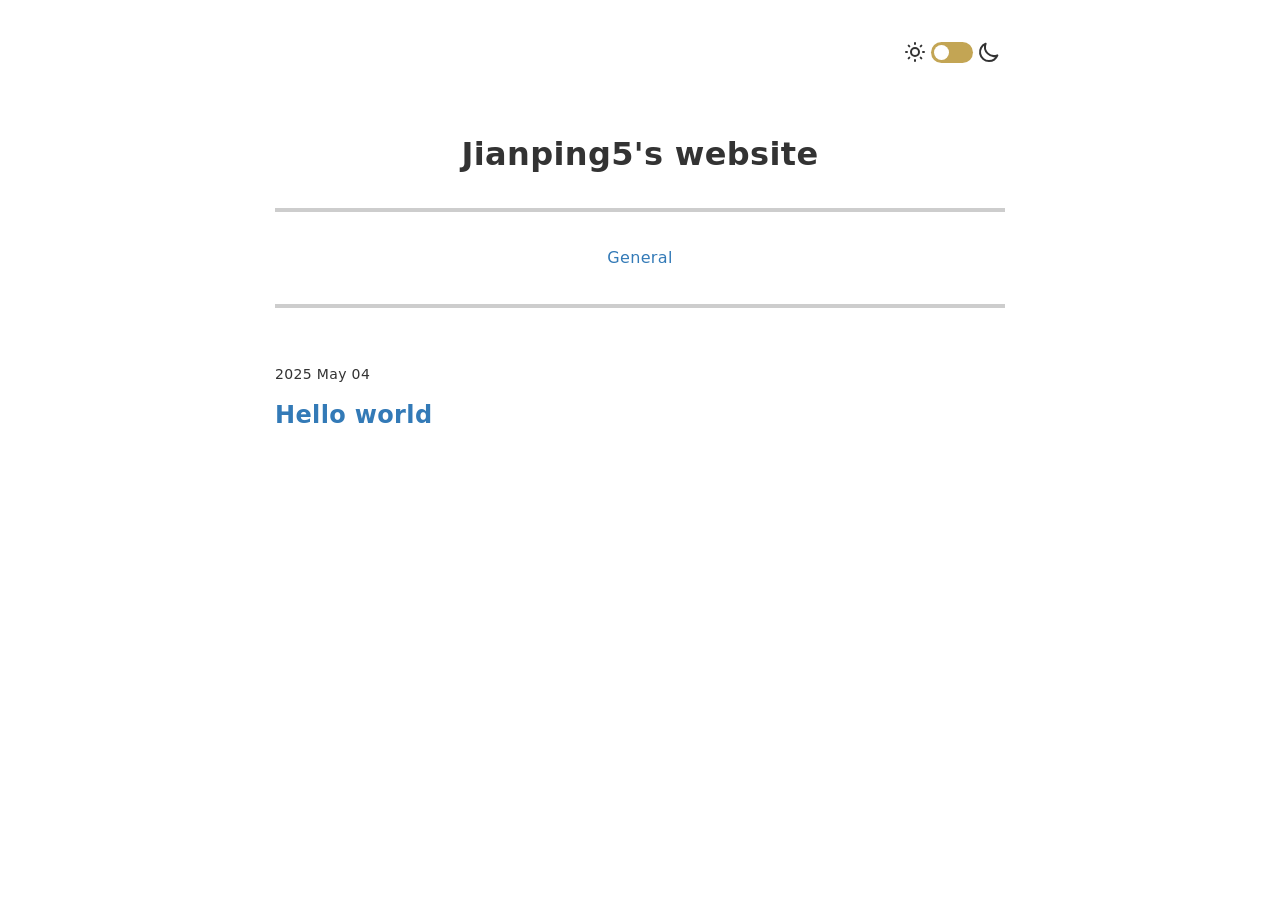
==== commit 25c40d29: "update hello.md" ====
--- a/index.html
+++ b/index.html
@@ -107,7 +107,6 @@
 <center><h1 style="border-bottom:0px"> Jianping5's website </h1></center>
 
 <center><hr>
-<span class="toc-category" style="font-size:100%"><a href="./categories/code.html">Code</a></span>
 <span class="toc-category" style="font-size:100%"><a href="./categories/general.html">General</a></span>
 <hr></center>
 
@@ -117,9 +116,9 @@
 
 
 <li>
-    <span class="post-meta">2020 Oct 24</span>
+    <span class="post-meta">2025 May 04</span>
     <h3 style="margin-top:12px">
-      <a class="post-link" href="./general\2020/10/24\hello.html">Hello world</a>
+      <a class="post-link" href="./general\2025/05/04\hello.html">Hello world</a>
     </h3>
 </li>
 
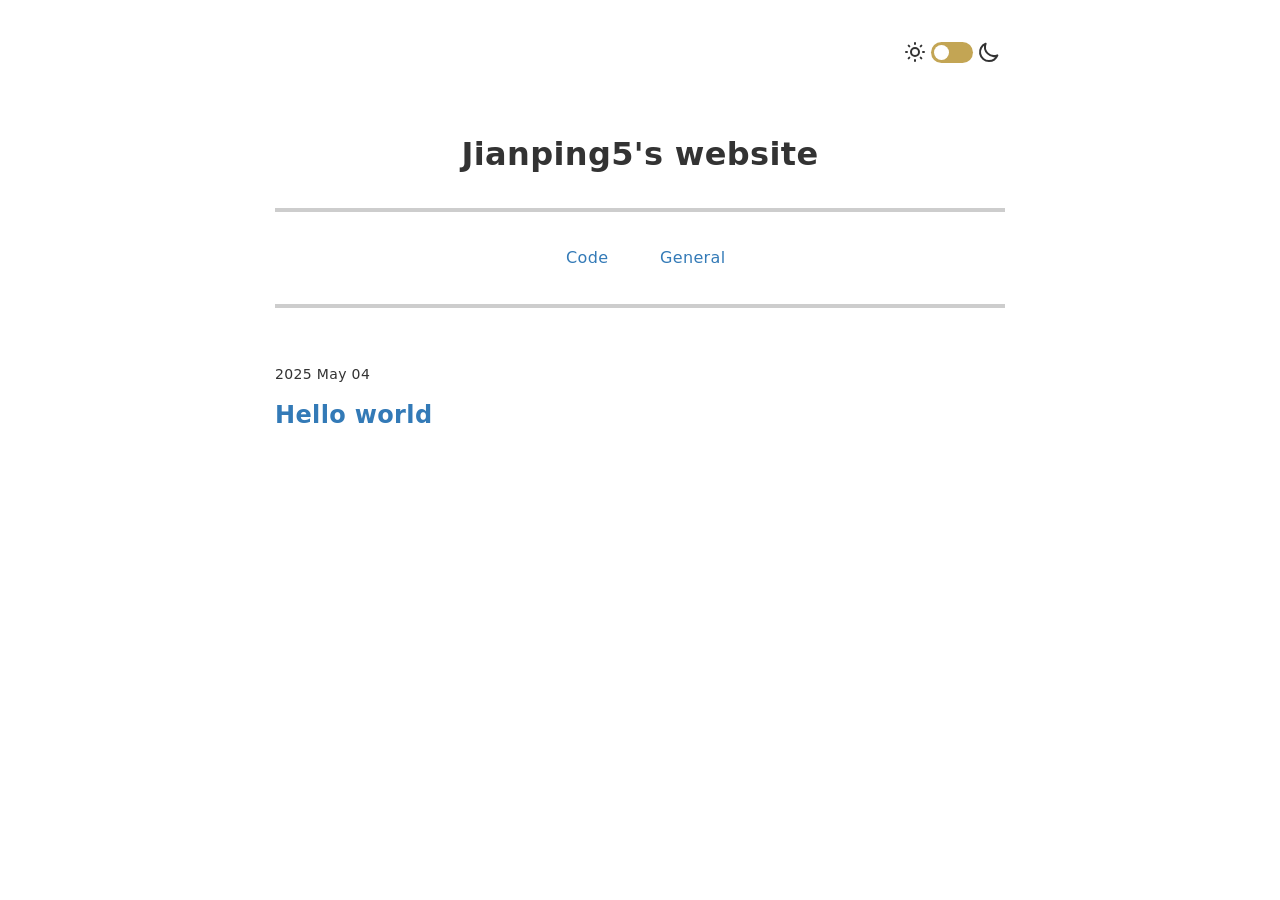
==== commit 277ff1b8: "code" ====
--- a/index.html
+++ b/index.html
@@ -99,7 +99,7 @@
 
 <meta name="twitter:card" content="summary" />
 <meta name="twitter:title" content="Jianping5's website" />
-<meta name="twitter:image" content="https://avatars.githubusercontent.com/u/83172782?v=4&size=64" />
+<meta name="twitter:image" content="https://avatars.githubusercontent.com/u/83172782?v=4&amp;size=64" />
 
 
 <title> Jianping5's website </title>
@@ -107,6 +107,7 @@
 <center><h1 style="border-bottom:0px"> Jianping5's website </h1></center>
 
 <center><hr>
+<span class="toc-category" style="font-size:100%"><a href="./categories/code.html">Code</a></span>
 <span class="toc-category" style="font-size:100%"><a href="./categories/general.html">General</a></span>
 <hr></center>
 
--- a/css/global.css
+++ b/css/global.css
@@ -208,3 +208,8 @@
 #color-mode-switch label:active:after {
   width: 30px;
 }
+
+/* 隐藏鼠标点击框 */
+:focus:not(:focus-visible) {
+  outline: none;
+}
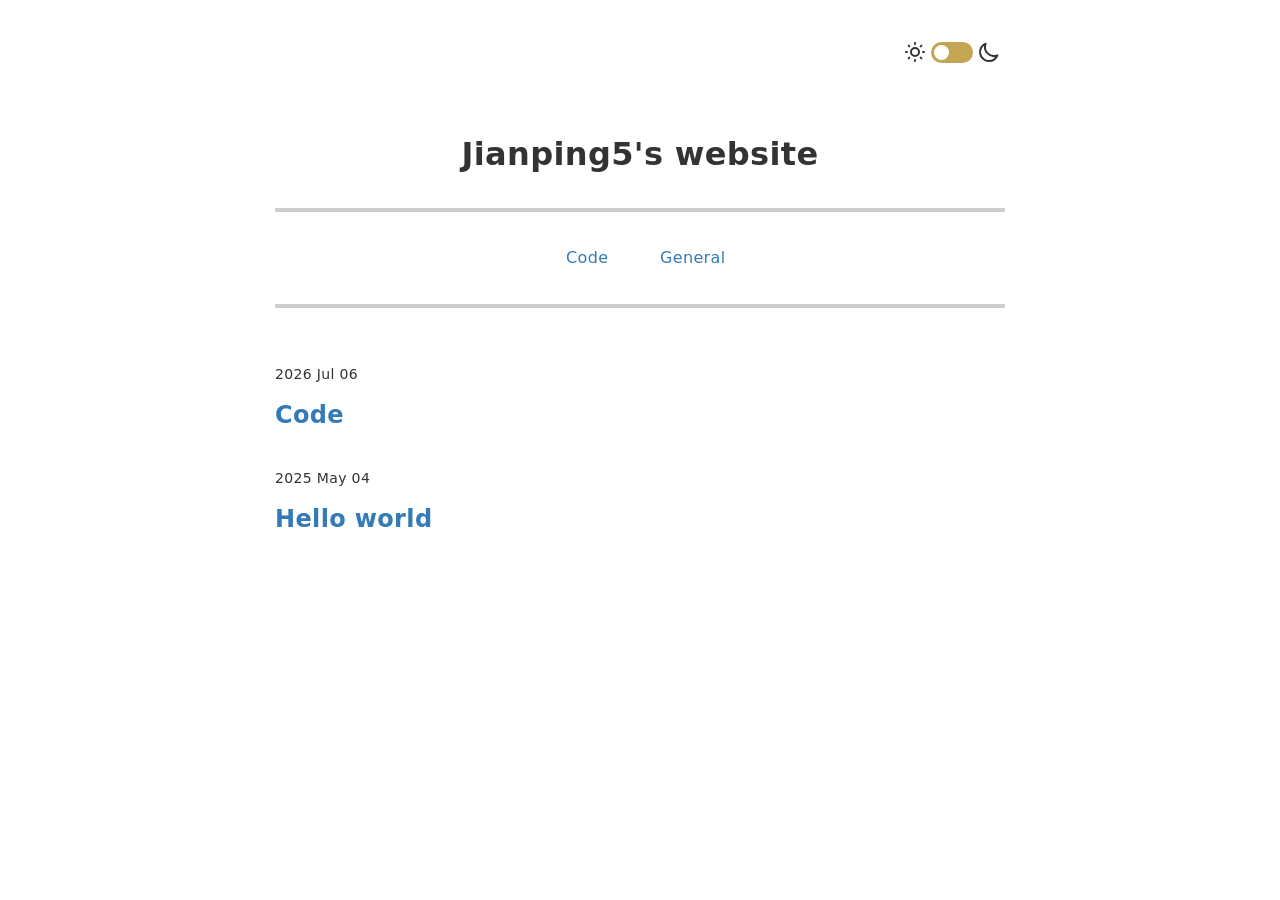
==== commit b4fd0e2e: "fix" ====
--- a/index.html
+++ b/index.html
@@ -117,6 +117,15 @@
 
 
 <li>
+    <span class="post-meta">2026 Jul 06</span>
+    <h3 style="margin-top:12px">
+      <a class="post-link" href="./general\2026/07/06\code.html">Code</a>
+    </h3>
+</li>
+
+
+
+<li>
     <span class="post-meta">2025 May 04</span>
     <h3 style="margin-top:12px">
       <a class="post-link" href="./general\2025/05/04\hello.html">Hello world</a>
--- a/css/global.css
+++ b/css/global.css
@@ -209,7 +209,7 @@
   width: 30px;
 }
 
-/* 隐藏鼠标点击框 */
+/* 隐藏鼠标点击框，保留 Tab 键的默认框 */
 :focus:not(:focus-visible) {
   outline: none;
 }
